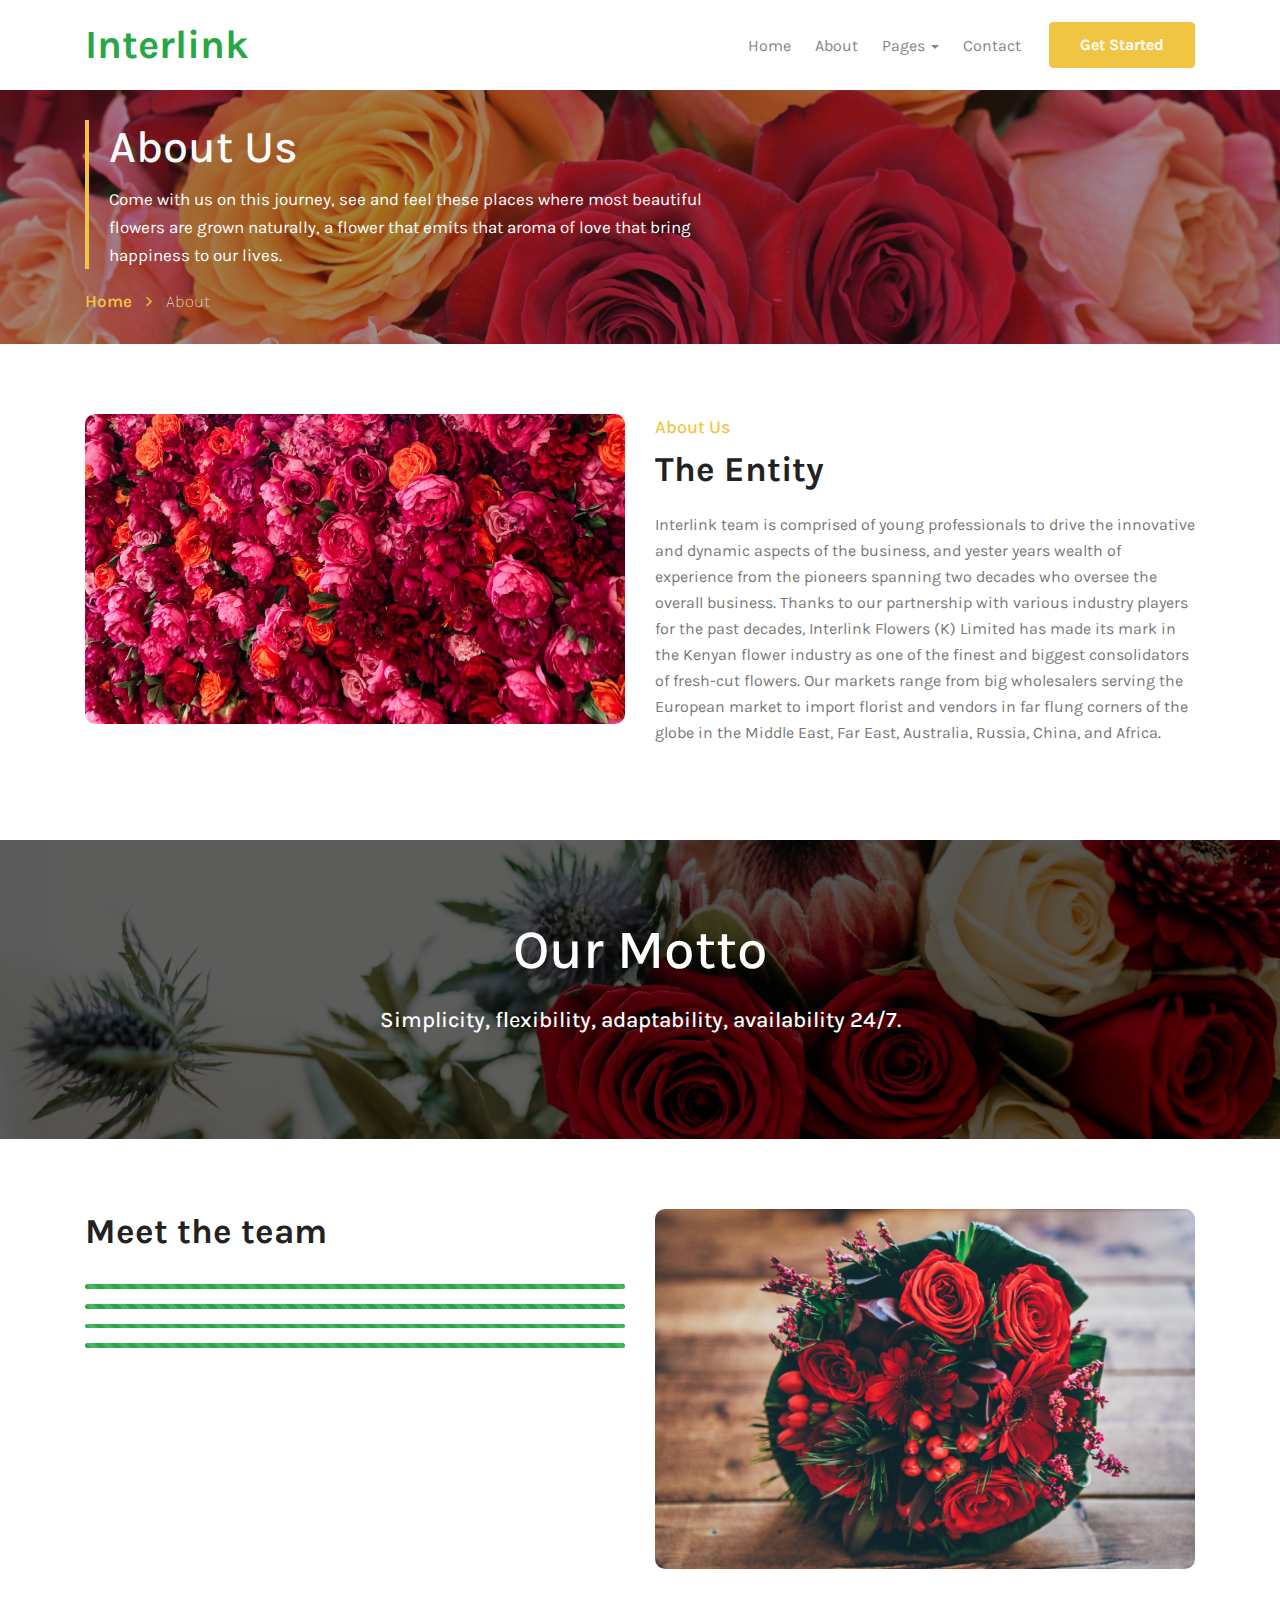
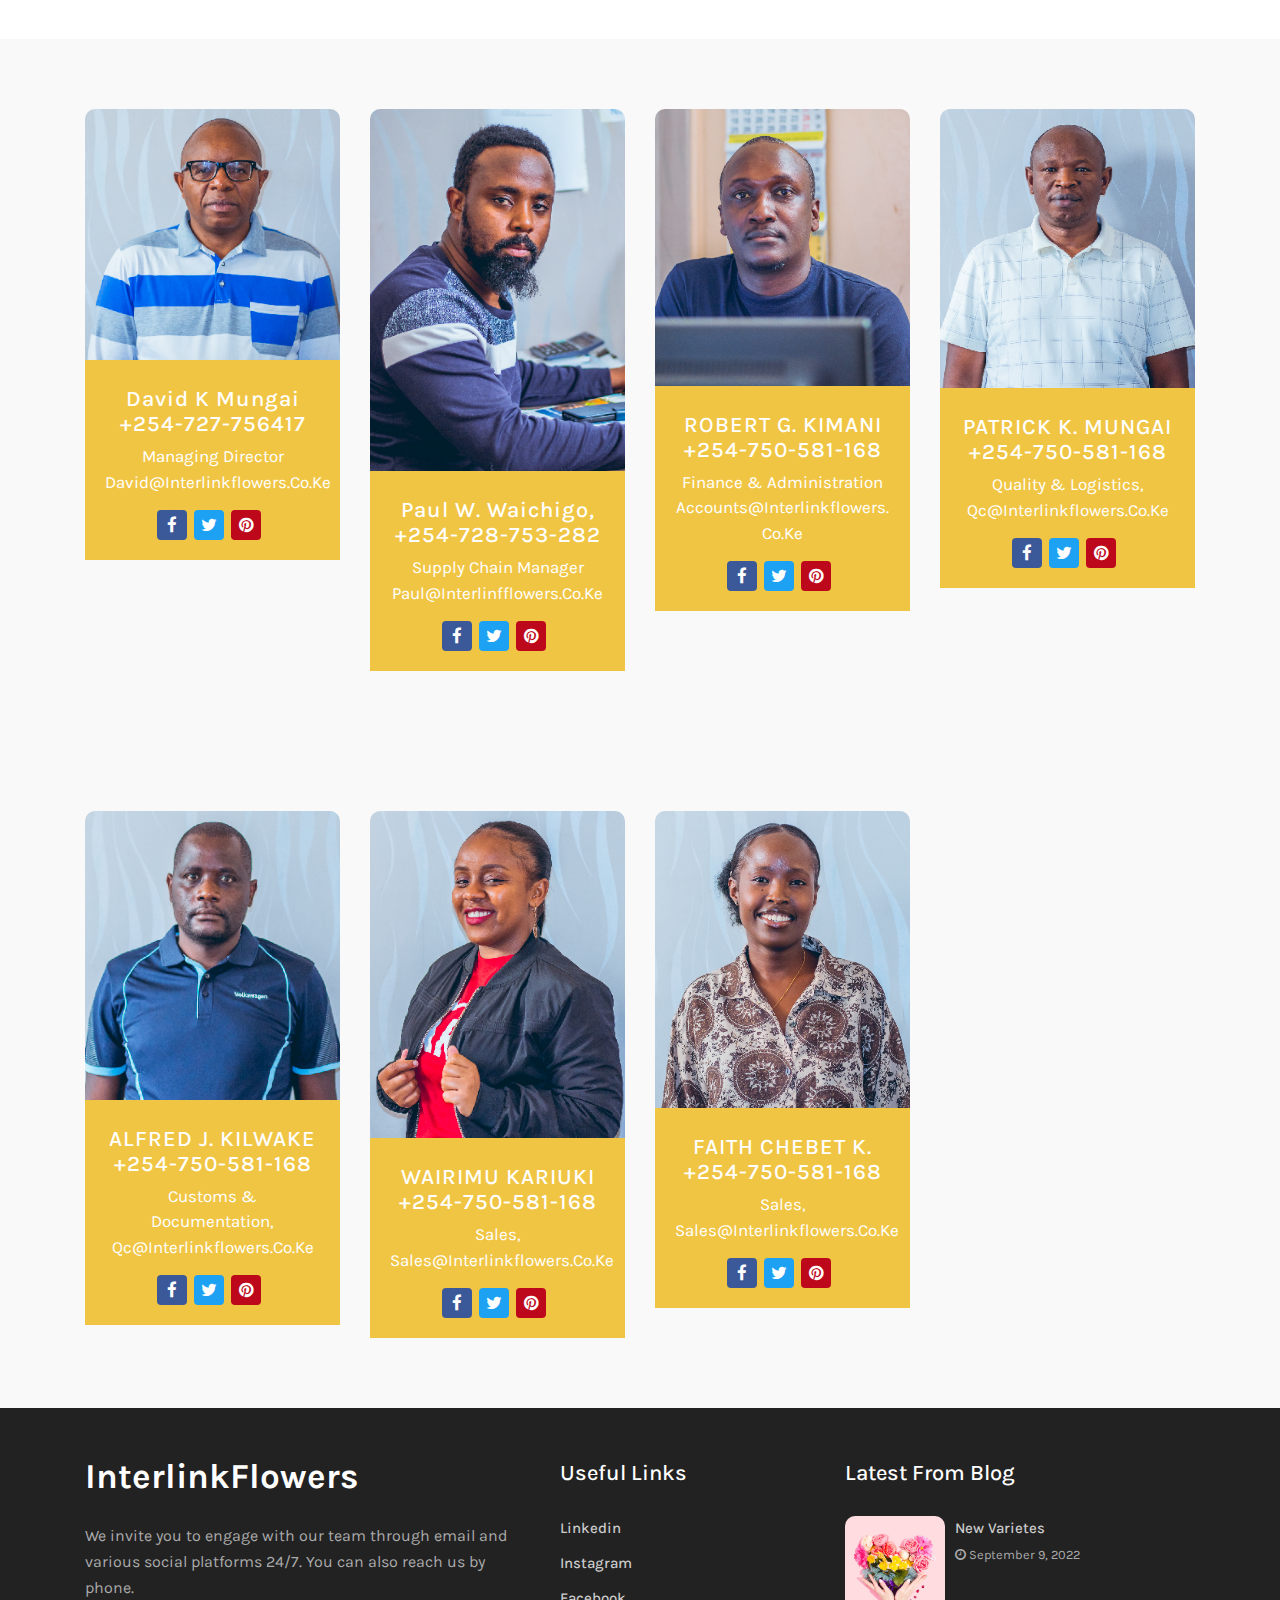
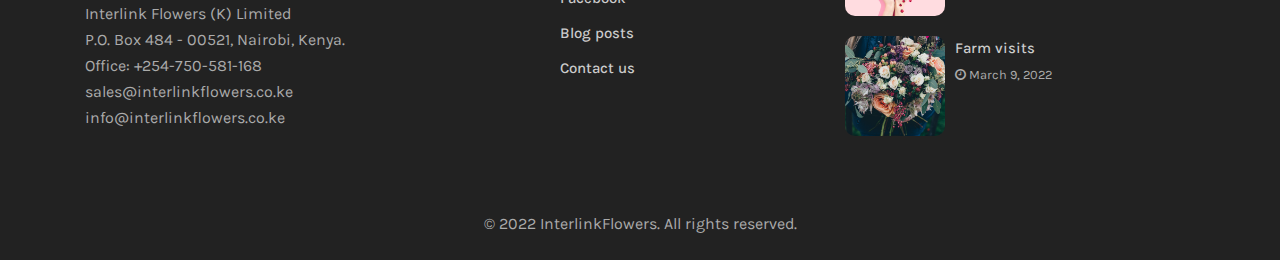
==== about.html @ 32116a85 "done" ====
<!doctype html>
<html lang="en">
 
<head>
    <!-- Required meta tags -->
    <meta charset="utf-8">
    <meta name="viewport" content="width=device-width, initial-scale=1, shrink-to-fit=no">

    <title>Interlinkflowers</title>
		<link rel="icon" href="assets/images/interlink logo.png" type="image/icon type">

    <!-- Template CSS -->
    <link rel="stylesheet" href="assets/css/style-liberty.css">
    <link href="https://fonts.googleapis.com/css?family=Karla:400,700&amp;display=swap" rel="stylesheet">
    <link href="https://fonts.googleapis.com/css?family=Karla&amp;display=swap" rel="stylesheet">
  </head>
  <body id="home">
<section class=" w3l-header-4 header-sticky">
    <header class="absolute-top">
        <div class="container">
        <nav class="navbar navbar-expand-lg navbar-light">
            <h1><a class="navbar-brand" href="index.html"> <span class="#" aria-hidden="true"></span>
         Interlink
            </a></h1>
            <button class="navbar-toggler bg-gradient collapsed" type="button" data-toggle="collapse"
                data-target="#navbarNav" aria-controls="navbarNav" aria-expanded="false"
                aria-label="Toggle navigation">
                <span class="fa icon-expand fa-bars"></span>
				<span class="fa icon-close fa-times"></span>
            </button>
      
            <div class="collapse navbar-collapse" id="navbarNav">
                <ul class="navbar-nav  ml-auto">
                    <li class="nav-item">
                        <a class="nav-link" href="index.html">Home <span class="sr-only">(current)</span></a>
                    </li>
                    <li class="nav-item">
                        <a class="nav-link" href="about.html">About</a>
                    </li> 
                    <li class="nav-item dropdown">
                        <a class="nav-link dropdown-toggle" href="#" id="navbarDropdown" role="button"
                            data-toggle="dropdown" aria-haspopup="true" aria-expanded="false">
                            pages
                        </a>
                        <div class="dropdown-menu" aria-labelledby="navbarDropdown">
                            <a class="nav-link" href="services.html">Catalogue</a>
                            <a class="nav-link " href="blog.html" class="drop-text">Blog</a>
                            <a class="nav-link " href="blog-single.html" class="drop-text">Blog Single</a>
                            
                        </div>
                    </li>
                    <li class="nav-item">
                        <a class="nav-link" href="contact.html">Contact</a>
                    </li>
                </ul>
                <a href="#" class="ml-lg-3 mt-lg-0 mt-3 book btn btn-style">Get started</a>
            </div>
        </div>

        </nav>
    </div>
      </header>
</section>

<script src="assets/js/jquery-3.3.1.min.js"></script> <!-- Common jquery plugin -->
<!--bootstrap working-->
<script src="assets/js/bootstrap.min.js"></script>
<!-- //bootstrap working-->
<!-- disable body scroll which navbar is in active -->
<script>
$(function () {
  $('.navbar-toggler').click(function () {
    $('body').toggleClass('noscroll');
  })
});
</script>
<!-- disable body scroll which navbar is in active -->
<!-- breadcrumbs -->
    <section class="w3l-inner-banner-main">
        <div class="about-inner about editContent">
            <div class="container">   
                <div class="main-titles-head ">
                <h3 class="header-name editContent">
					About Us
                </h3>
                <p class="tiltle-para editContent ">Come with us on this journey, see and feel these places where most beautiful flowers are grown
									naturally, a flower that emits that aroma of love that bring happiness to our lives.</p>
            </div>
            <div class="breadcrumbs-sub">
                <ul class="breadcrumbs-custom-path">
                    <li class="right-side propClone"><a href="index.html" class="editContent">Home <span class="fa fa-angle-right" aria-hidden="true"></span></a> <p></li>
                    <li class="active editContent">About</li>
                </ul>
            </div>
</div>

   </div>

        </div>
    </section>
<!-- breadcrumbs //-->
<section class="w3l-content-with-photo-4"  id="about">
    <div class="content-with-photo4-block editContent">
        <div class="container">
            <div class="cwp4-two row">
            <div class="cwp4-image col-xl-6">
                <img src="assets/images/b3.jpg" alt="product" class="img-responsive about-me">
            </div>
                <div class="cwp4-text col-xl-6 ">
                    <div class="posivtion-grid">
                        <h6 class="sub-title">About Us</h6>
                    <h3 class="editContent">The Entity</h3>
                    <p class="para editContent">Interlink team is comprised of young professionals to drive the innovative and dynamic aspects of
											the business, and yester years wealth of experience from the pioneers spanning two decades who
											oversee the overall business.
											Thanks to our partnership with various industry players for the past decades, Interlink Flowers (K)
											Limited has made its mark in the Kenyan flower industry as one of the finest and biggest
											consolidators of fresh-cut flowers. Our markets range from big wholesalers serving the European
											market to import florist and vendors in far flung corners of the globe in the Middle East, Far East,
											Australia, Russia, China, and Africa.
</p>
<a href="about.html" class="action-button btn mt-3"></a>
        </div>
        </div>
    </div>
</div>
</section>
<section class="w3l-about ">
      <div class="skills-bars editContent counter-width ">
            <div class="container">
              <div class="nature-bars">
              <h3>Our Motto</h3>
              <div class="link-list-menu">
                <p>Simplicity, flexibility, adaptability, availability 24/7. </p>
              </div>
              <a href="about.html" class="action-button btn mt-3"></a>
            </div>
            </div>
      </div>
</section>
<section class="w3l-recent-work">
	<div class="jst-two-col">
		<div class="container">
<div class="row">
	<!-- breadcrumbs -->

	<div class="my-bio col-xl-6">
		<h3>Meet the team</h3>
	<p class="para mb-3"></p>
		<div class="details-details">
			<div class="my-bar-grids">
				<h4><span>  </span></h4>

				<div class="progress">
					<div class="progress-bar progress-bar-striped bg-color" role="progressbar" style="width: 100% ;height:.3rem;" aria-valuenow="50" aria-valuemin="0" aria-valuemax="100" div="">
					</div>
				</div>
			</div>
			<div class="my-bar-grids">
				<h4><span>  </span></h4>

				<div class="progress">
					<div class="progress-bar progress-bar-striped bg-color" role="progressbar" style="width: 100% ;height:.3rem;" aria-valuenow="50" aria-valuemin="0" aria-valuemax="100" div="">
					</div>
				</div>
			</div>
			<div class="my-bar-grids">
				<h4><span>  </span></h4>

				<div class="progress">
					<div class="progress-bar progress-bar-striped bg-color" role="progressbar" style="width: 100% ;height:.3rem;" aria-valuenow="50" aria-valuemin="0" aria-valuemax="100" div="">
					</div>
				</div>
			</div>
			<div class="my-bar-grids">
				<h4><span>  </span></h4>

				<div class="progress">
					<div class="progress-bar progress-bar-striped bg-color" role="progressbar" style="width: 100% ;height:.3rem;" aria-valuenow="50" aria-valuemin="0" aria-valuemax="100" div="">
					</div>
				</div>
			</div>
		</div>
</div>
<div class="col-xl-6 ">
	<img src="assets/images/1.jpg" alt="product" class="img-responsive about-me">
</div>
</div>
		</div>
	</div>
</section>
<section class="w3l-team-main-6" id="team">
	<!-- /team-grids -->
	<div class="team-content-page editContent text-center">
		<div class="container">
			<div class="row">
				<div class="col-lg-3 col-md-6 col-sm-6 team-team">
					<div class="our-team">
					  <a href="#page">
					  <img src="assets/images/davud.png" alt="product" class="img-responsive ">
					  <div class="team-content">
						<h3 class="name"><a href="#page">  David K Mungai +254-727-756417</a></h3>
						<span class="post"><a href="#page">Managing Director david@interlinkflowers.co.ke</a</span>
					  </a>
					  <div class="social-teams">
						<a href="#" class="facebook"><span class="fa fa-facebook"></span></a>
						<a href="#" class="twitter"><span class="fa fa-twitter"></span></a>
						<a href="#" class="pinterest"><span class="fa fa-pinterest"></span></a>
					</div>
					  </div>
					</div>
				  </div>
				<div class="col-lg-3 col-md-6 col-sm-6 team-team">
				  <div class="our-team">
					<a href="#page">
					<img src="assets/images/Paul.png" alt="product" class="img-responsive ">
					<div class="team-content">
					  <h3 class="name"><a href="#page">Paul W. Waichigo, +254-728-753-282 </a></h3>
					  <span class="post"><a href="#page"> Supply Chain Manager paul@interlinfflowers.co.ke
							</a</span>
					</a>
					<div class="social-teams">
						<a href="#" class="facebook"><span class="fa fa-facebook"></span></a>
						<a href="#" class="twitter"><span class="fa fa-twitter"></span></a>
						<a href="#" class="pinterest"><span class="fa fa-pinterest"></span></a>
					</div>
					</div>
					</div>
				  </div>
				<div class="col-lg-3 col-md-6 col-sm-6 team-team">
					<div class="our-team">
					  <a href="#page">
					  <img src="assets/images/robert.png" alt="product" class="img-responsive ">
					  <div class="team-content">
						<h3 class="name"><a href="#page">
							ROBERT G. KIMANI  +254-750-581-168</a></h3>
						<span class="post"><a href="#page">
							Finance & Administration
							 accounts@interlinkflowers.
							<br> co.ke  
							

						<br>	
							</a</span>
					  </a>
					  <div class="social-teams">
						<a href="#" class="facebook"><span class="fa fa-facebook"></span></a>
						<a href="#" class="twitter"><span class="fa fa-twitter"></span></a>
						<a href="#" class="pinterest"><span class="fa fa-pinterest"></span></a>
					</div>
					  </div>
					</div>
				  </div>
				  <div class="col-lg-3 col-md-6 col-sm-6 team-team">
					<div class="our-team">
					  <a href="#page">
					  <img src="assets/images/patrick.png" alt="product" class="img-responsive ">
					  <div class="team-content">
						<h3 class="name"><a href="#page">PATRICK K. MUNGAI
							+254-750-581-168</a></h3>
						<span class="post"><a href="#page">Quality & Logistics, qc@interlinkflowers.co.ke</a</span>
					  </a>
					  <div class="social-teams">
						<a href="#" class="facebook"><span class="fa fa-facebook"></span></a>
						<a href="#" class="twitter"><span class="fa fa-twitter"></span></a>
						<a href="#" class="pinterest"><span class="fa fa-pinterest"></span></a>
					</div>
					  </div>
					</div>
					
				
				  </div>
				</div>
			  </div>
		</div>
	</div>

	<div class="team-content-page editContent text-center">
		<div class="container">
			<div class="row">
				<div class="col-lg-3 col-md-6 col-sm-6 team-team">
					<div class="our-team">
					  <a href="#page">
					  <img src="assets/images/Alfred.png" alt="product" class="img-responsive ">
					  <div class="team-content">
						<h3 class="name"><a href="#page">  ALFRED J. KILWAKE +254-750-581-168</a></h3>
						<span class="post"><a href="#page"> Customs & Documentation, qc@interlinkflowers.co.ke</a</span>
					  </a>
					  <div class="social-teams">
						<a href="#" class="facebook"><span class="fa fa-facebook"></span></a>
						<a href="#" class="twitter"><span class="fa fa-twitter"></span></a>
						<a href="#" class="pinterest"><span class="fa fa-pinterest"></span></a>
					</div>
					  </div>
					</div>
				  </div>
				<div class="col-lg-3 col-md-6 col-sm-6 team-team">
				  <div class="our-team">
					<a href="#page">
					<img src="assets/images/wairimu.png" alt="product" class="img-responsive ">
					<div class="team-content">
					  <h3 class="name"><a href="#page">WAIRIMU KARIUKI +254-750-581-168</a></h3>
					  <span class="post"><a href="#page">  Sales, sales@interlinkflowers.co.ke
							</a</span>
					</a>
					<div class="social-teams">
						<a href="#" class="facebook"><span class="fa fa-facebook"></span></a>
						<a href="#" class="twitter"><span class="fa fa-twitter"></span></a>
						<a href="#" class="pinterest"><span class="fa fa-pinterest"></span></a>
					</div>
					</div>
					</div>
				  </div>
				<div class="col-lg-3 col-md-6 col-sm-6 team-team">
					<div class="our-team">
					  <a href="#page">
					  <img src="assets/images/faith.png" alt="product" class="img-responsive ">
					  <div class="team-content">
						<h3 class="name"><a href="#page">
							FAITH CHEBET K. +254-750-581-168</a></h3>
						<span class="post"><a href="#page">Sales, sales@interlinkflowers.co.ke
							
							<br></a</span>
					  </a>
					  <div class="social-teams">
						<a href="#" class="facebook"><span class="fa fa-facebook"></span></a>
						<a href="#" class="twitter"><span class="fa fa-twitter"></span></a>
						<a href="#" class="pinterest"><span class="fa fa-pinterest"></span></a>
					</div>
					  </div>
					</div>
				  </div>
				  
					
				
				  </div>
				</div>
			  </div>
		</div>
	</div>
	<!-- /team-grids -->
</section>
<section class="w3l-footer-29-main">
	<div class="footer-29 py-5">
	  <div class="container">
		<div class="row footer-top-29">
		  <div class="col-lg-5 col-md-5 col-sm-6 footer-list-29 footer-1">
			<div class="left-side">
				<h2><a href="index.html" class="footer-logo">InterlinkFlowers</a></h2>
				<p class="para">We invite you to engage with our team through email and various social platforms 24/7. You can
          also reach us by phone. <br>
          Interlink Flowers (K) Limited <br>
          P.O. Box 484 - 00521, Nairobi, Kenya. <br>
          Office: +254-750-581-168 <br>
          sales@interlinkflowers.co.ke <br>
          info@interlinkflowers.co.ke
        </p>
			</div>
		  </div>
		  <div class="col-lg-3 col-md-3 col-sm-6 footer-list-29 footer-2 ">
  
			<ul>
				<h6 class="footer-title-29">Useful Links</h6>
			  <li><a href="https://www.linkedin.com/in/interlink-flowers-03a76b1b9/">Linkedin</a></li>
			  <li><a href="https://www.instagram.com/interlink_flowers/">Instagram</a></li>
			  <li><a href="https://www.facebook.com/profile.php?id=100077412430366">Facebook</a></li>
			  <li><a href="blog.html"> Blog posts</a></li>
			  <li><a href="contact.html">Contact us</a></li>
			</ul>
		  </div>
		  <div class="col-lg-4 col-md-4 col-sm-6 footer-list-29 footer-3">
			  <h6 class="footer-title-29">Latest from blog</h6>
			  <div class="footer-post mb-3">
				<a href="blog-single.html"> 
					<img src="assets/images/f1.jpg" class="img-responsive" alt=""></a>
					<div>
				<a href="blog-single.html">New Varietes</a>
				<p class="small"><span class="fa fa-clock-o"></span> September 9, 2022</p>
			</div>
			  </div>
			  <div class="footer-post">
				<a href="blog-single.html"> 
					<img src="assets/images/f2.jpg" class="img-responsive" alt="">
				</a>
					<div>
				<a href="blog-single.html">Farm visits</a>
				<p class="small"><span class="fa fa-clock-o"></span> March 9, 2022</p>
			  </div>
			</div>
		  </div>
		</div>
	</div>
  </section>
  <section class="w3l-footer-29-main w3l-copyright">
	<div class="container">
	  <div class=" bottom-copies text-center">
		<p class="copy-footer-29">© 2022 InterlinkFlowers. All rights reserved.</p>
	  </div>
	</div>
  </section>
<!-- move top -->
<button onclick="topFunction()" id="movetop" title="Go to top">
	<span class="fa fa-long-arrow-up"></span>
</button>
<script>
	// When the user scrolls down 20px from the top of the document, show the button
	window.onscroll = function () {
		scrollFunction()
	};

	function scrollFunction() {
		if (document.body.scrollTop > 20 || document.documentElement.scrollTop > 20) {
			document.getElementById("movetop").style.display = "block";
		} else {
			document.getElementById("movetop").style.display = "none";
		}
	}

	// When the user clicks on the button, scroll to the top of the document
	function topFunction() {
		document.body.scrollTop = 0;
		document.documentElement.scrollTop = 0;
	}
</script>
<!-- /move top -->
</body>



</html>
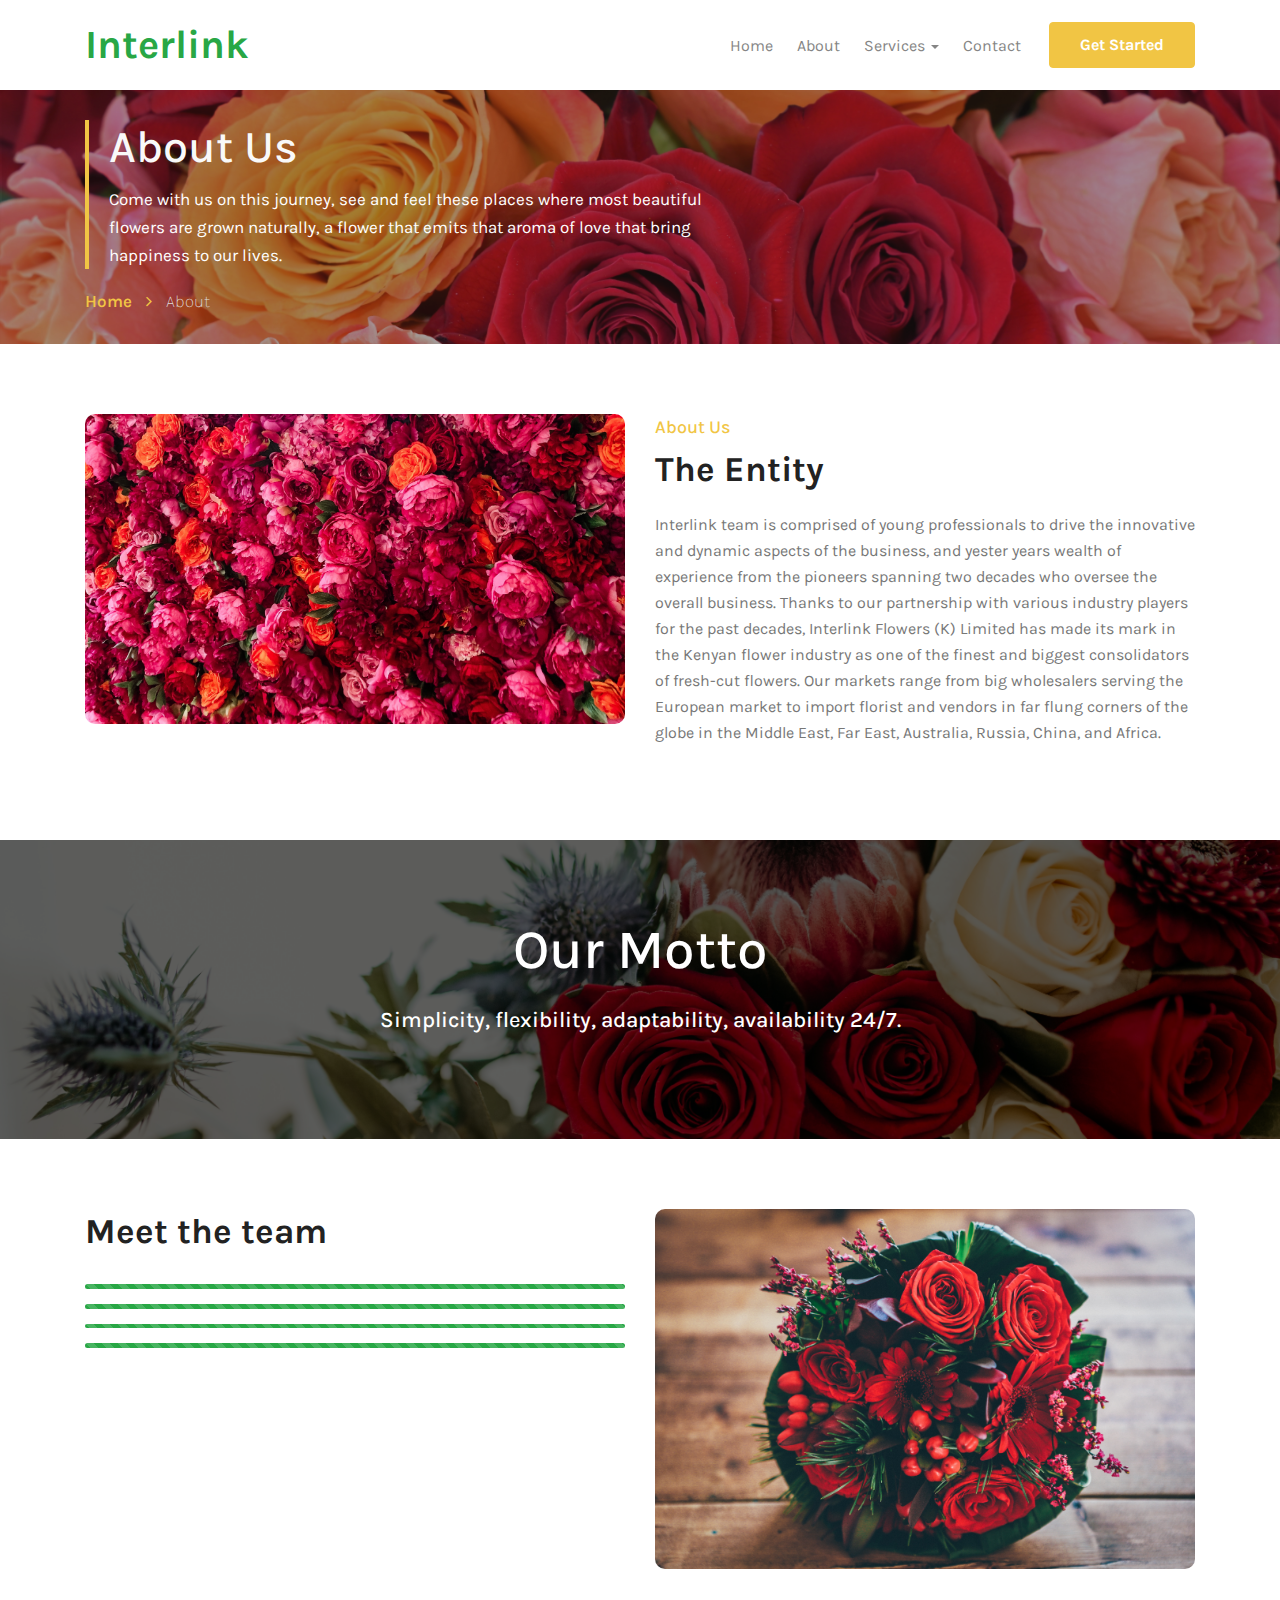
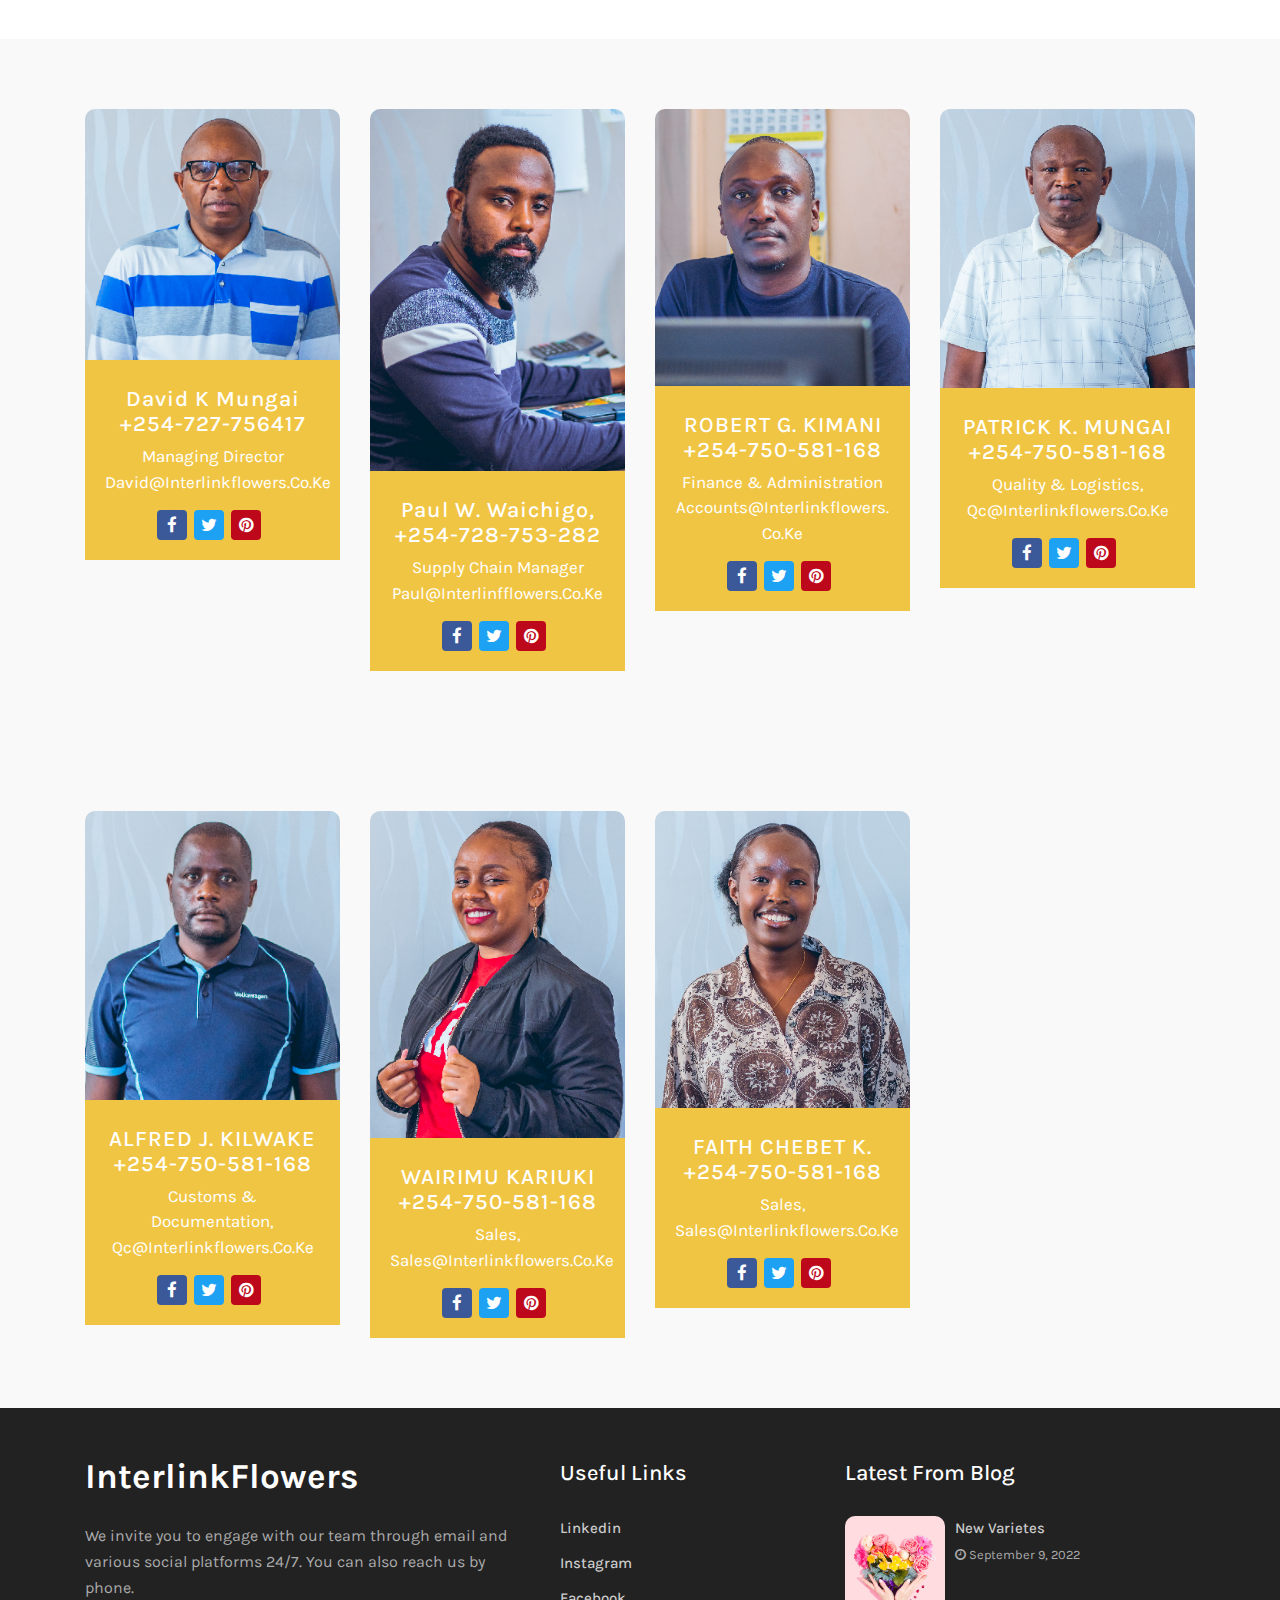
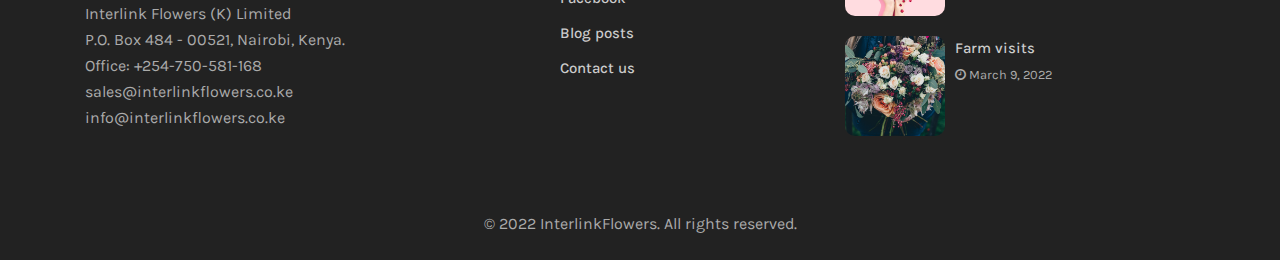
==== commit 0a89fb4a: "deleted products page ,created one gallery" ====
--- a/about.html
+++ b/about.html
@@ -41,12 +41,14 @@
                     <li class="nav-item dropdown">
                         <a class="nav-link dropdown-toggle" href="#" id="navbarDropdown" role="button"
                             data-toggle="dropdown" aria-haspopup="true" aria-expanded="false">
-                            pages
+                            Services
                         </a>
                         <div class="dropdown-menu" aria-labelledby="navbarDropdown">
-                            <a class="nav-link" href="services.html">Catalogue</a>
-                            <a class="nav-link " href="blog.html" class="drop-text">Blog</a>
-                            <a class="nav-link " href="blog-single.html" class="drop-text">Blog Single</a>
+													<a class="nav-link" href="services.html">Gallery </a>
+													
+													<a class="nav-link " href="growers.html" class="drop-text">Growers</a>
+													<a class="nav-link " href="blog.html" class="drop-text">Blog</a>
+													<a class="nav-link " href="blog-single.html" class="drop-text">Blog Single</a>
                             
                         </div>
                     </li>
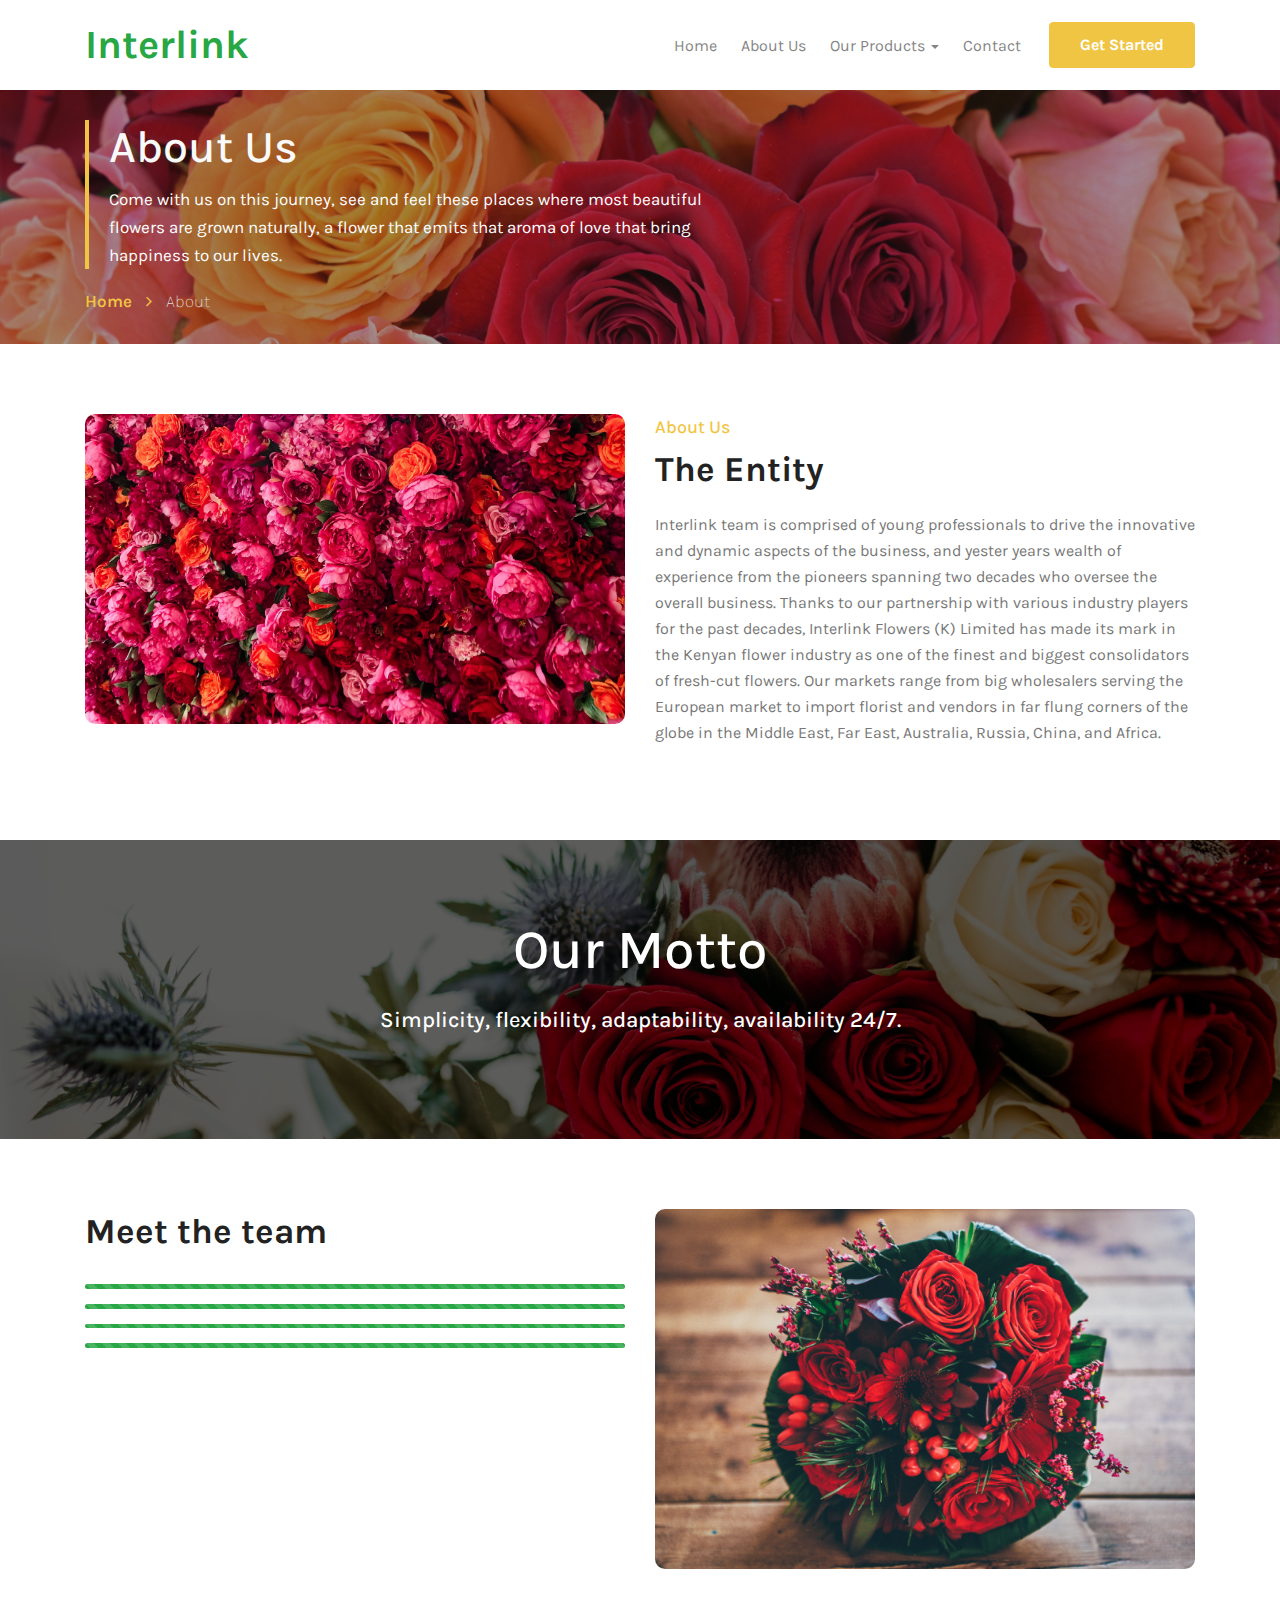
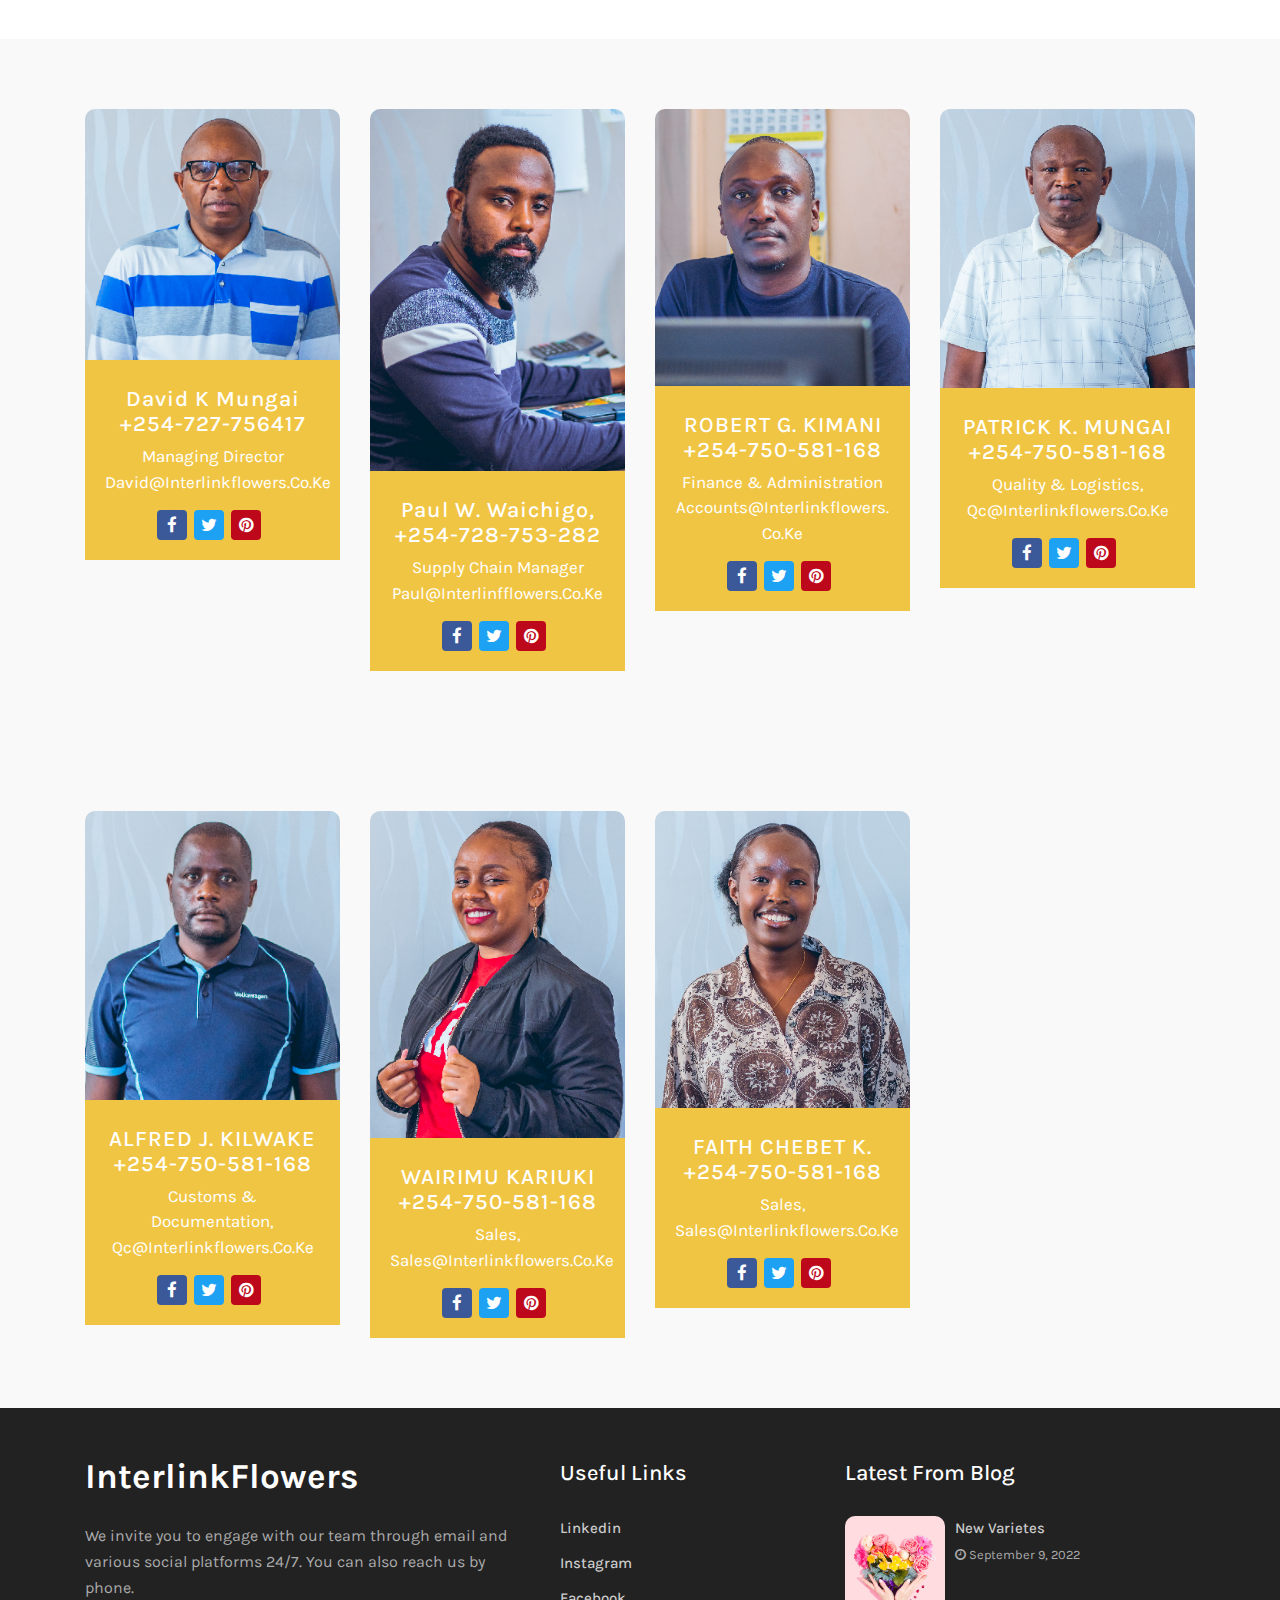
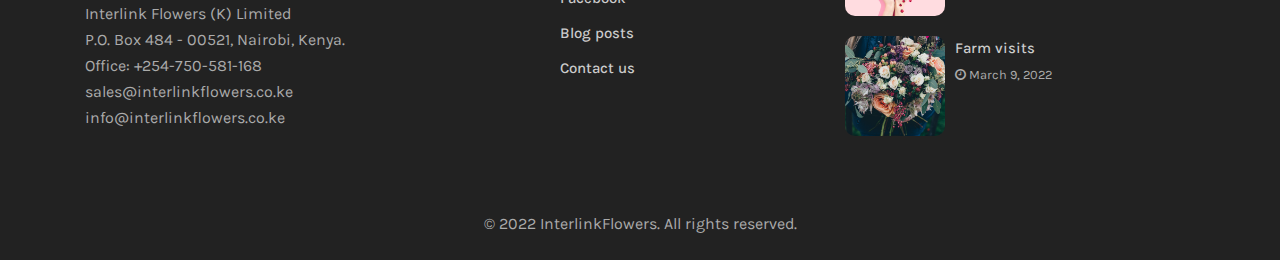
==== commit db4abdcf: "changed location on contact page" ====
--- a/about.html
+++ b/about.html
@@ -36,12 +36,12 @@
                         <a class="nav-link" href="index.html">Home <span class="sr-only">(current)</span></a>
                     </li>
                     <li class="nav-item">
-                        <a class="nav-link" href="about.html">About</a>
+                        <a class="nav-link" href="about.html">About Us</a>
                     </li> 
                     <li class="nav-item dropdown">
                         <a class="nav-link dropdown-toggle" href="#" id="navbarDropdown" role="button"
                             data-toggle="dropdown" aria-haspopup="true" aria-expanded="false">
-                            Services
+                            Our Products
                         </a>
                         <div class="dropdown-menu" aria-labelledby="navbarDropdown">
 													<a class="nav-link" href="services.html">Gallery </a>
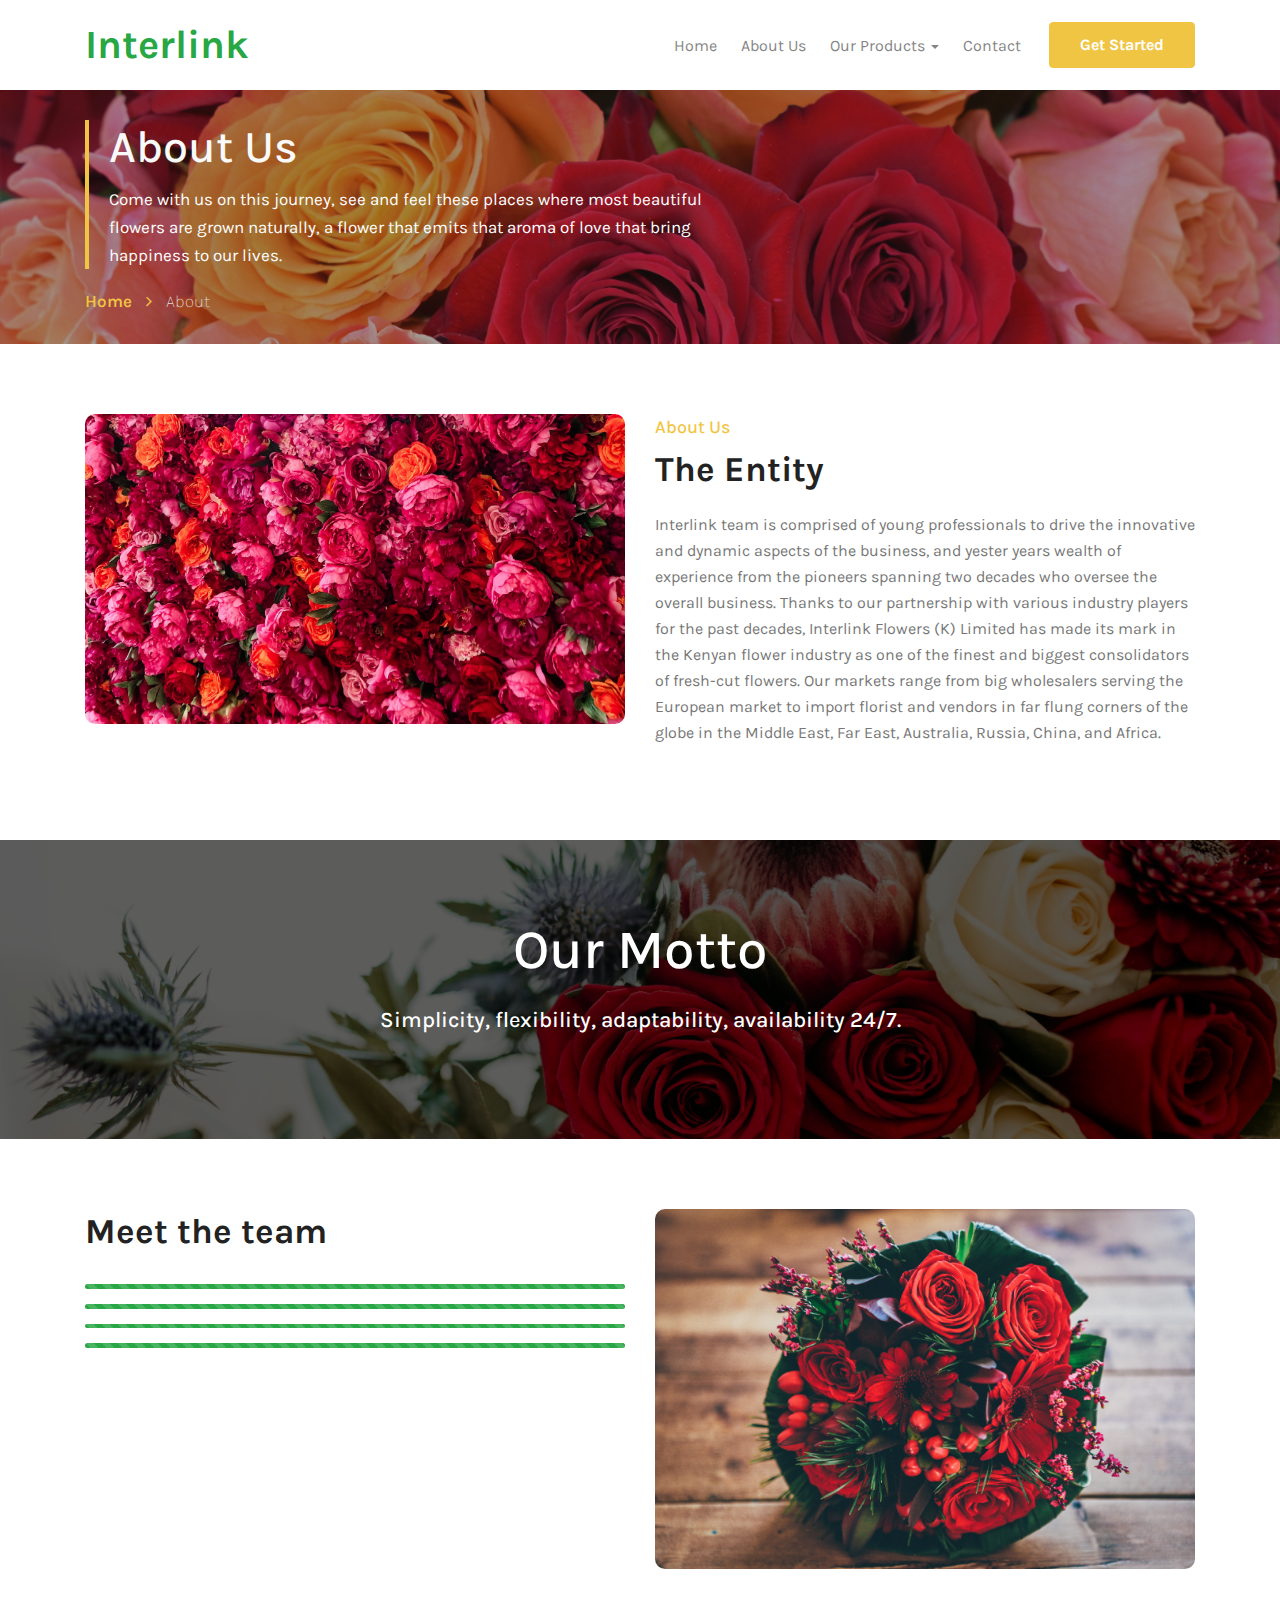
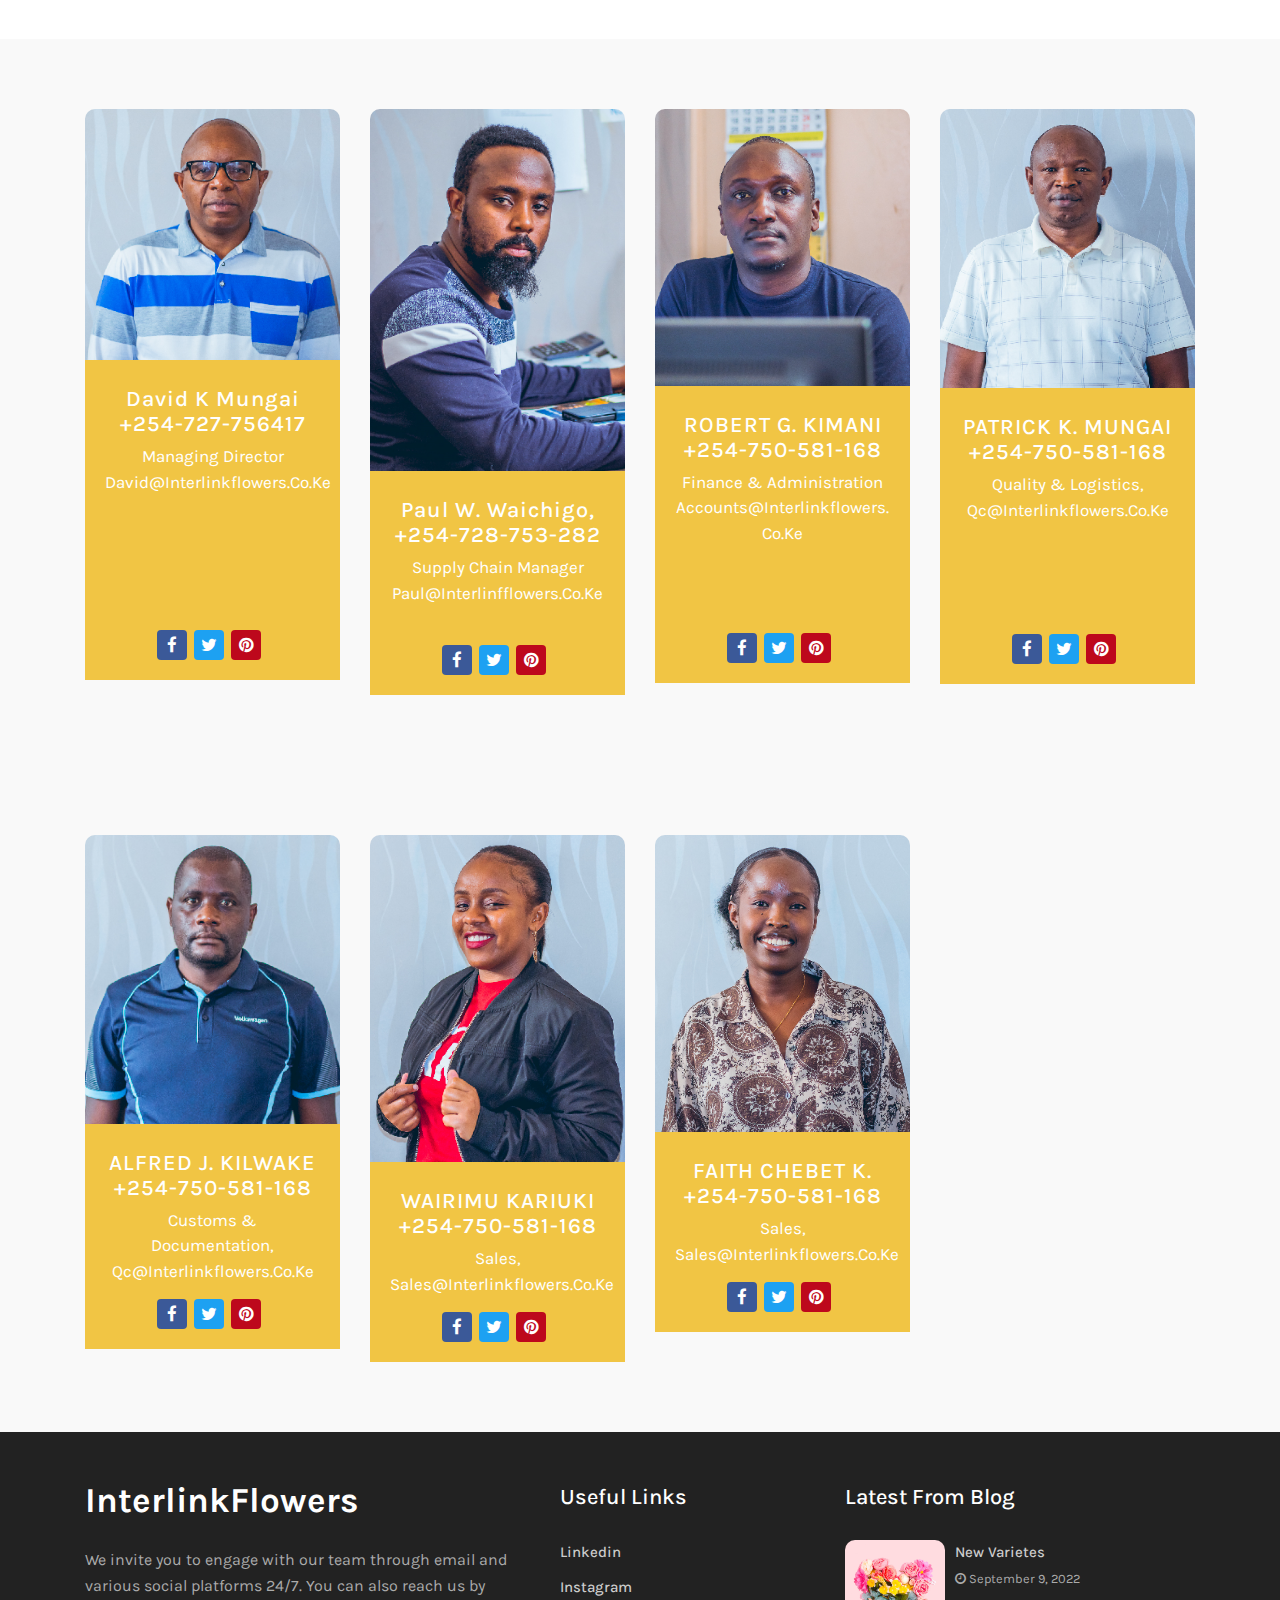
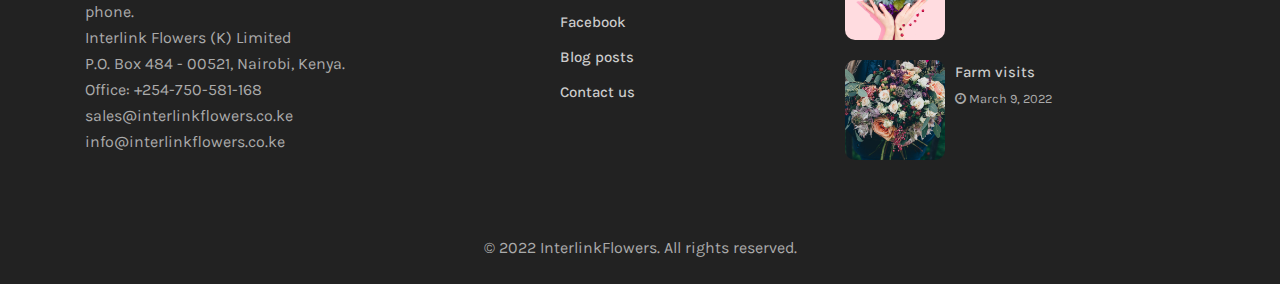
==== commit 20daec51: "sized all employee photos" ====
--- a/about.html
+++ b/about.html
@@ -203,8 +203,14 @@
 					  <img src="assets/images/davud.png" alt="product" class="img-responsive ">
 					  <div class="team-content">
 						<h3 class="name"><a href="#page">  David K Mungai +254-727-756417</a></h3>
+						
 						<span class="post"><a href="#page">Managing Director david@interlinkflowers.co.ke</a</span>
 					  </a>
+						<br>
+						<br>
+						<br>
+						<br>
+						<br>
 					  <div class="social-teams">
 						<a href="#" class="facebook"><span class="fa fa-facebook"></span></a>
 						<a href="#" class="twitter"><span class="fa fa-twitter"></span></a>
@@ -222,6 +228,7 @@
 					  <span class="post"><a href="#page"> Supply Chain Manager paul@interlinfflowers.co.ke
 							</a</span>
 					</a>
+					<br>
 					<div class="social-teams">
 						<a href="#" class="facebook"><span class="fa fa-facebook"></span></a>
 						<a href="#" class="twitter"><span class="fa fa-twitter"></span></a>
@@ -246,6 +253,10 @@
 						<br>	
 							</a</span>
 					  </a>
+						<br>
+						<br>
+						<br>
+						
 					  <div class="social-teams">
 						<a href="#" class="facebook"><span class="fa fa-facebook"></span></a>
 						<a href="#" class="twitter"><span class="fa fa-twitter"></span></a>
@@ -263,6 +274,10 @@
 							+254-750-581-168</a></h3>
 						<span class="post"><a href="#page">Quality & Logistics, qc@interlinkflowers.co.ke</a</span>
 					  </a>
+						<br>
+						<br>
+						<br>
+						<br>
 					  <div class="social-teams">
 						<a href="#" class="facebook"><span class="fa fa-facebook"></span></a>
 						<a href="#" class="twitter"><span class="fa fa-twitter"></span></a>
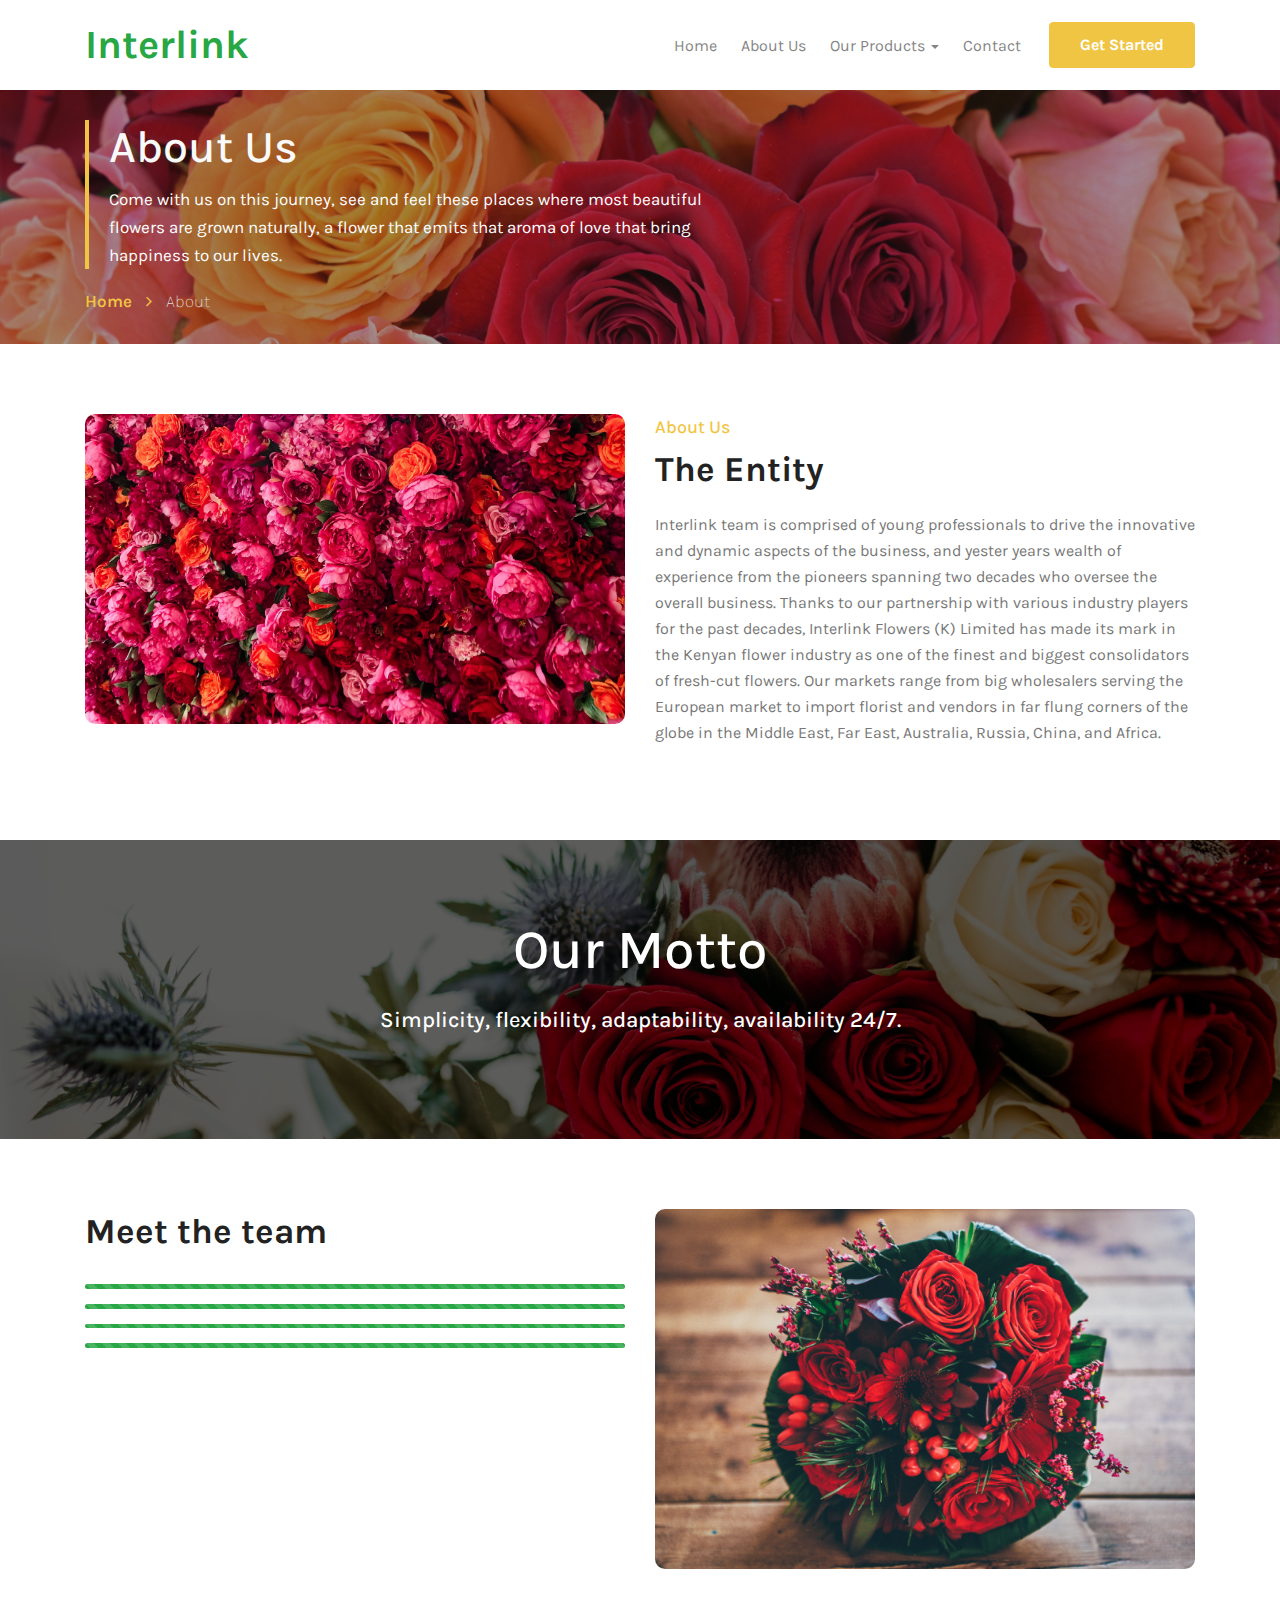
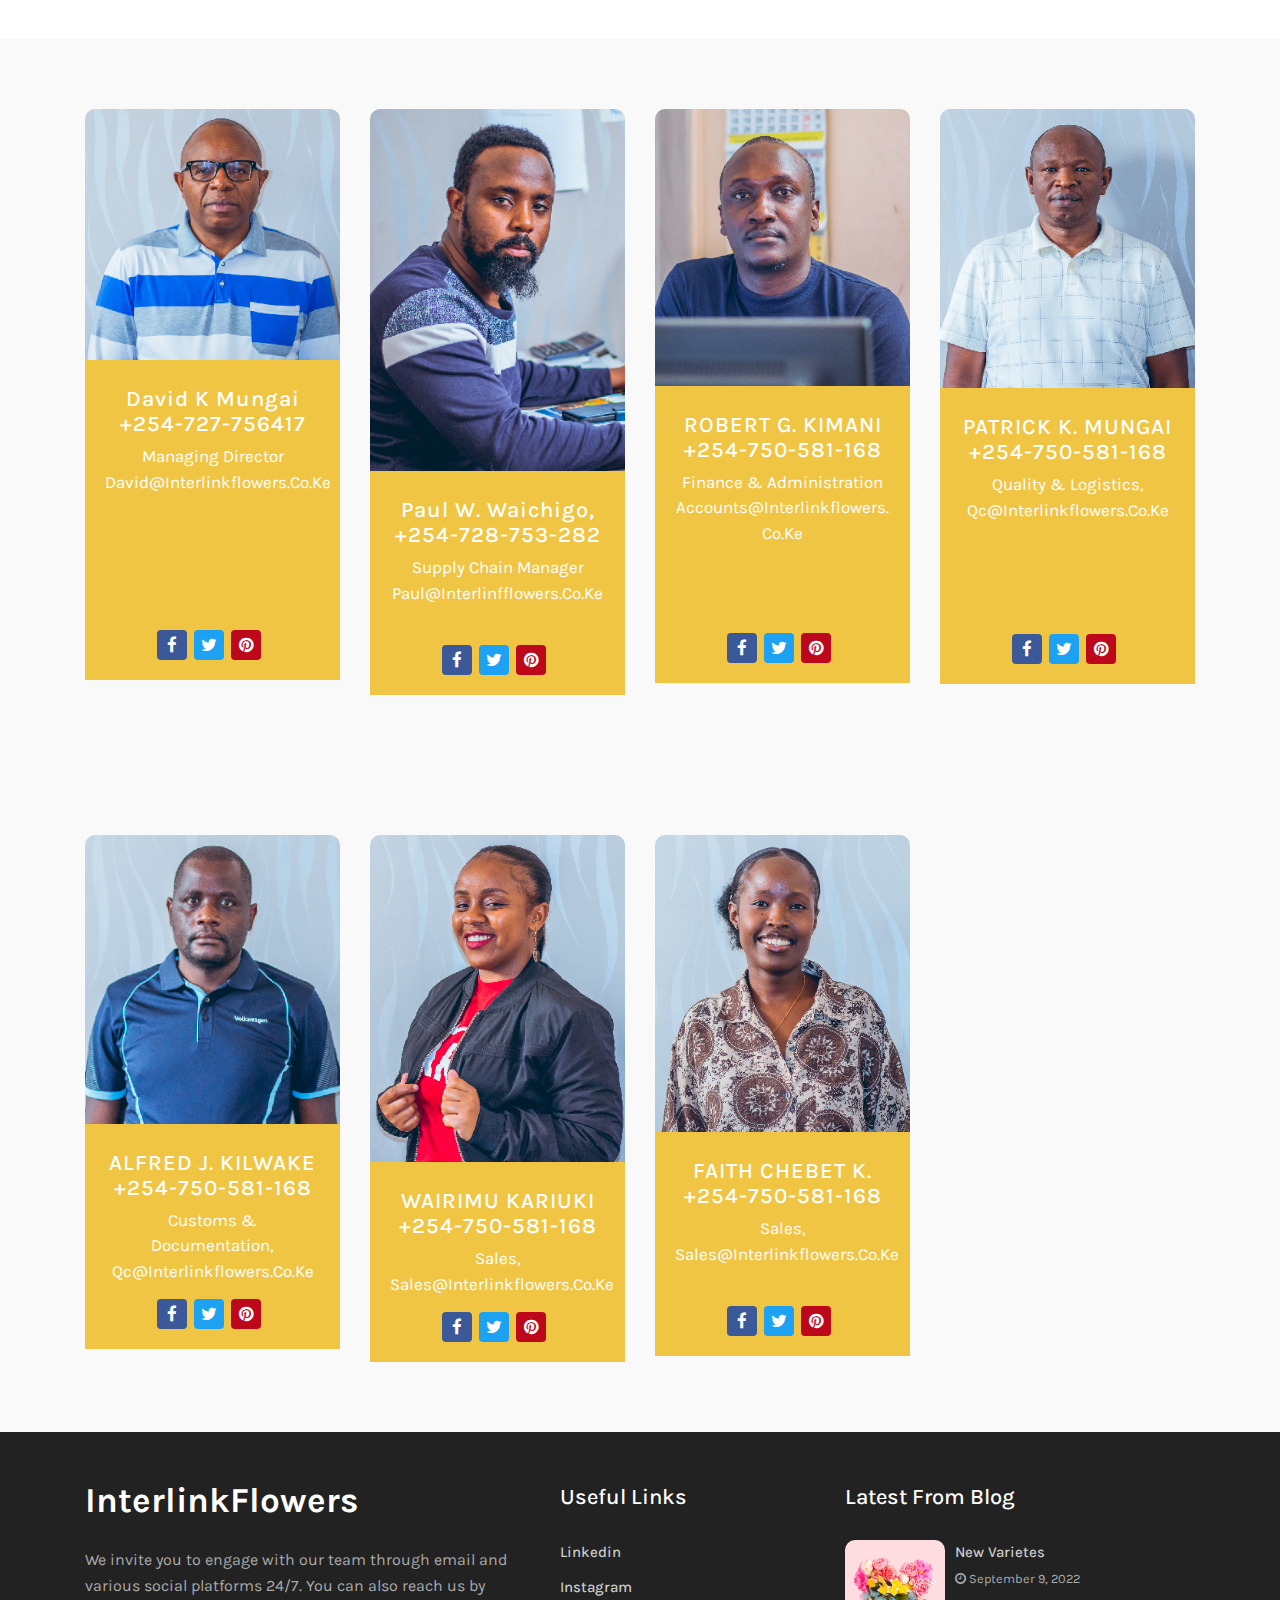
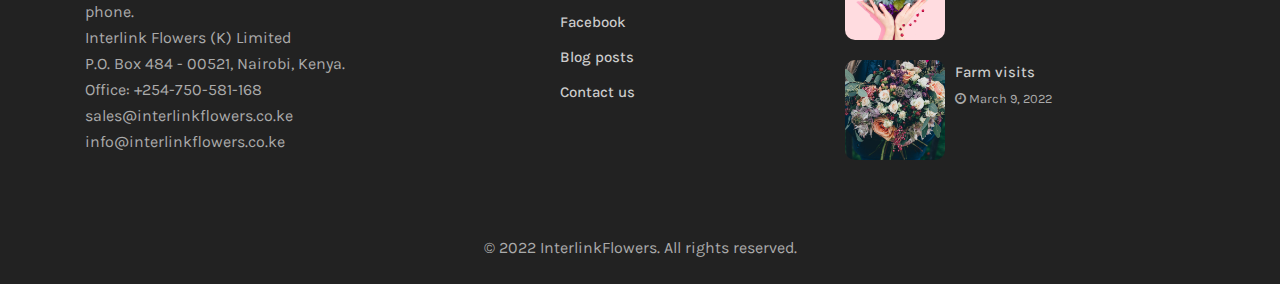
==== commit 23a5b38c: "done" ====
--- a/about.html
+++ b/about.html
@@ -304,6 +304,8 @@
 						<h3 class="name"><a href="#page">  ALFRED J. KILWAKE +254-750-581-168</a></h3>
 						<span class="post"><a href="#page"> Customs & Documentation, qc@interlinkflowers.co.ke</a</span>
 					  </a>
+						
+						
 					  <div class="social-teams">
 						<a href="#" class="facebook"><span class="fa fa-facebook"></span></a>
 						<a href="#" class="twitter"><span class="fa fa-twitter"></span></a>
@@ -321,6 +323,7 @@
 					  <span class="post"><a href="#page">  Sales, sales@interlinkflowers.co.ke
 							</a</span>
 					</a>
+					
 					<div class="social-teams">
 						<a href="#" class="facebook"><span class="fa fa-facebook"></span></a>
 						<a href="#" class="twitter"><span class="fa fa-twitter"></span></a>
@@ -340,6 +343,7 @@
 							
 							<br></a</span>
 					  </a>
+						<br>
 					  <div class="social-teams">
 						<a href="#" class="facebook"><span class="fa fa-facebook"></span></a>
 						<a href="#" class="twitter"><span class="fa fa-twitter"></span></a>
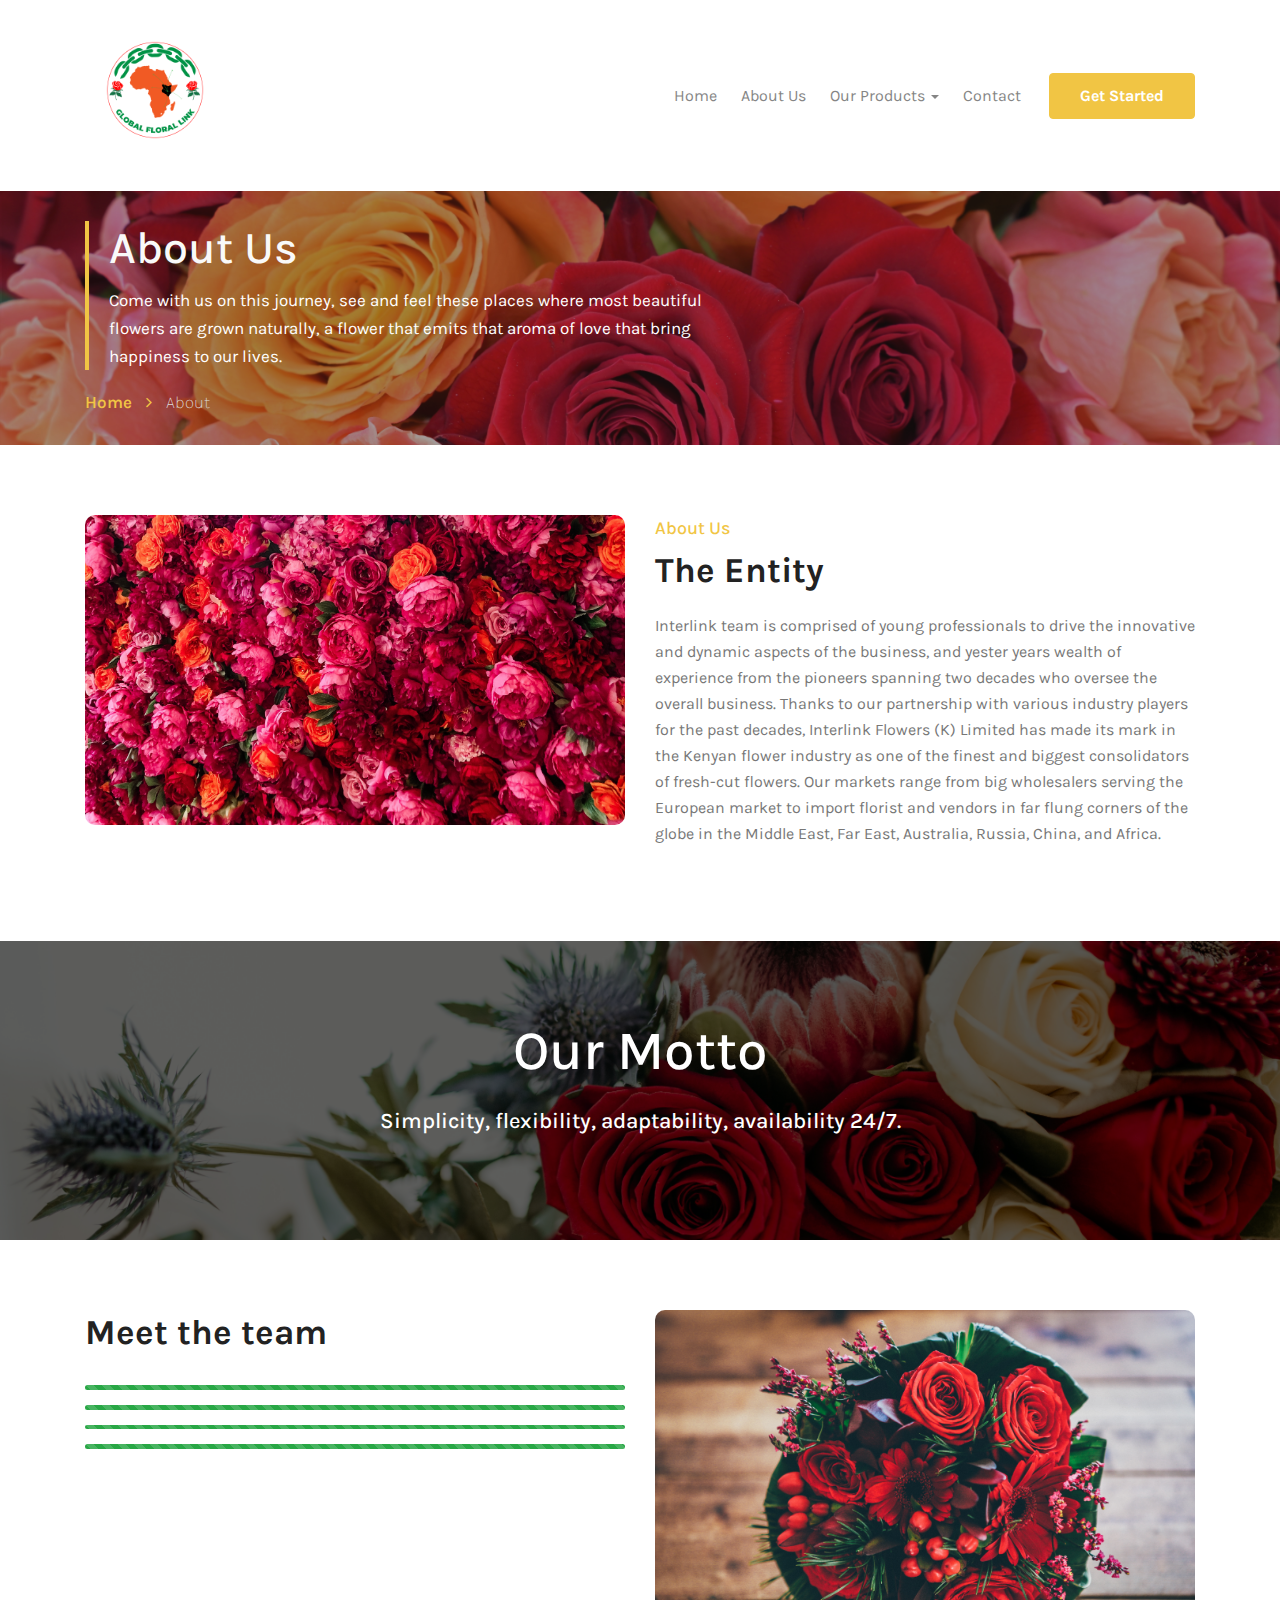
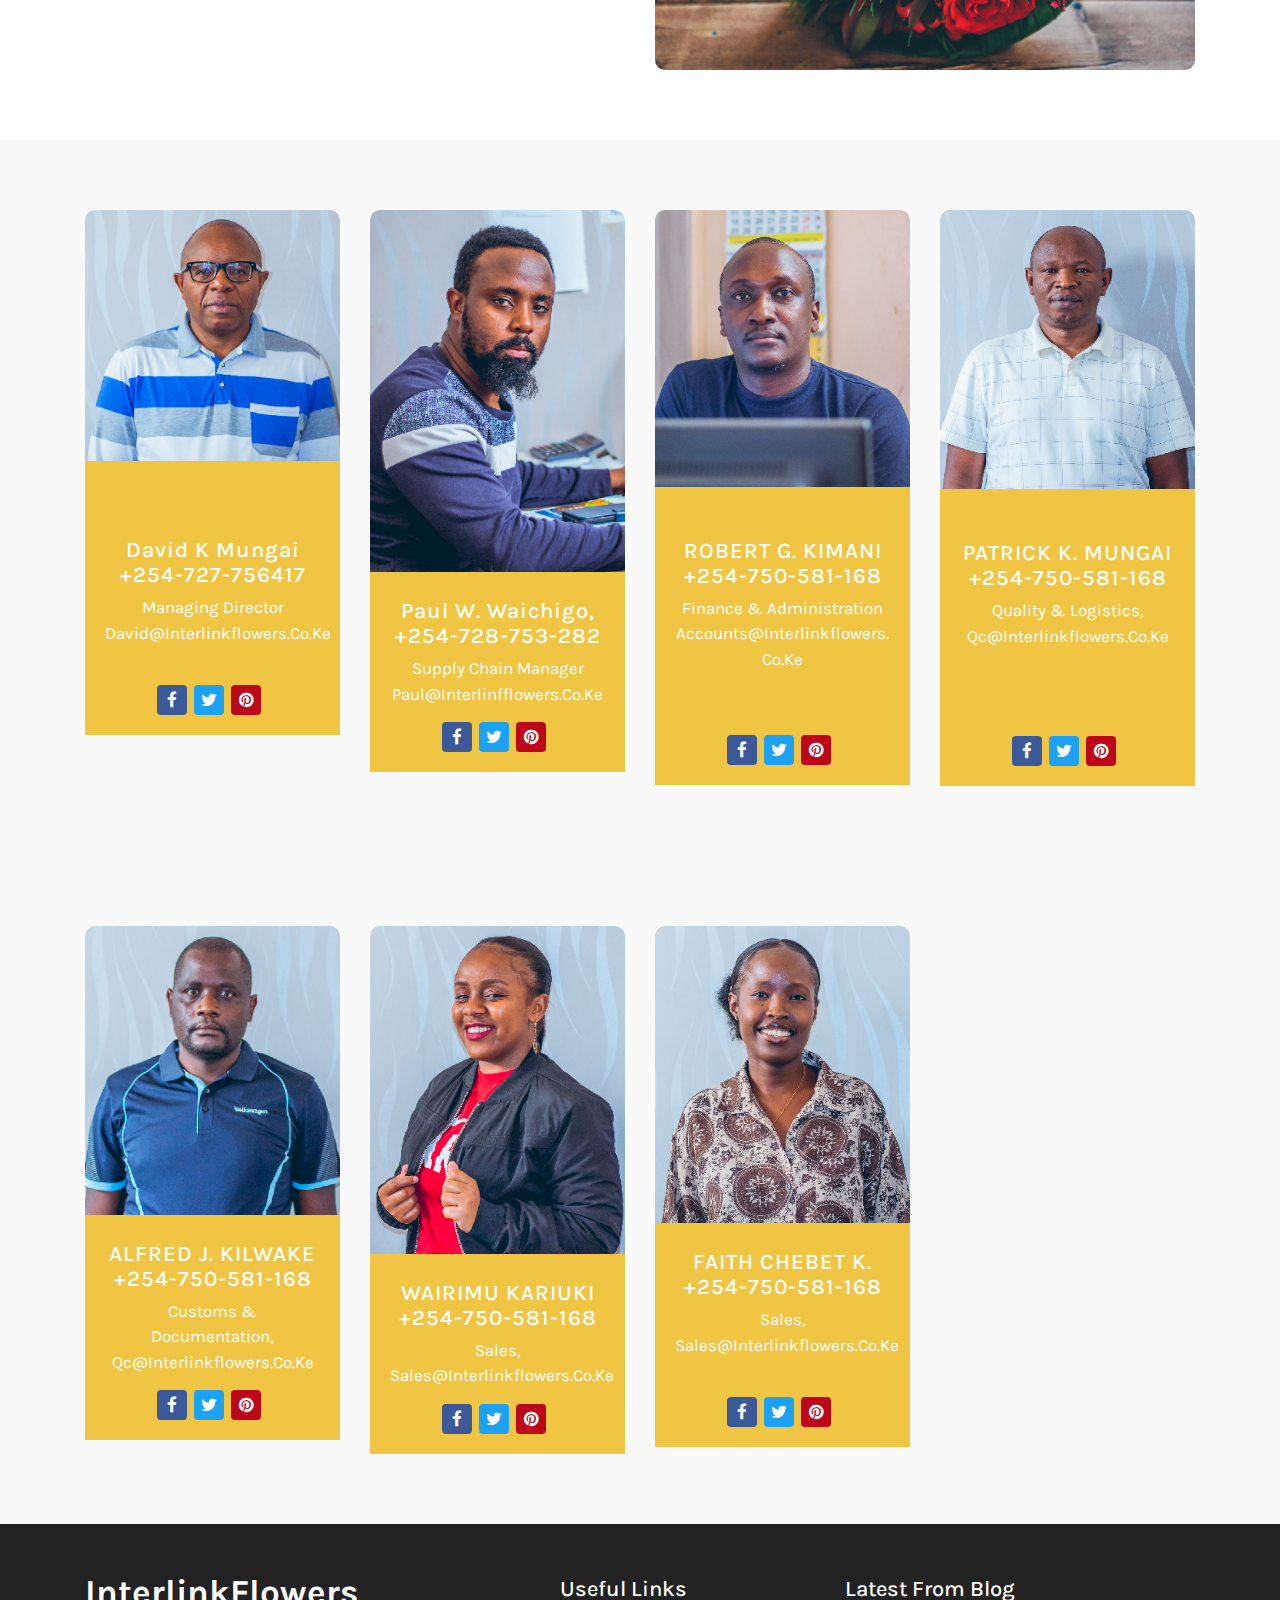
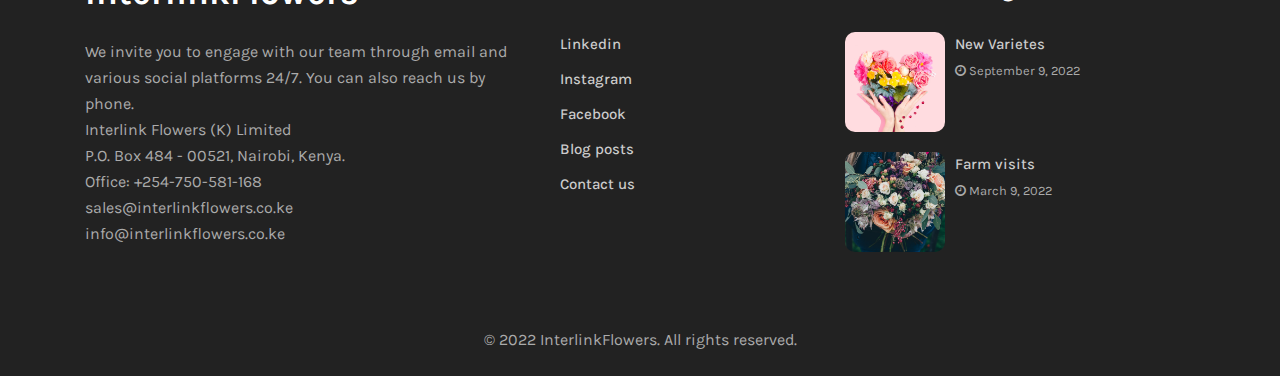
==== commit 8f4fdc65: "done" ====
--- a/about.html
+++ b/about.html
@@ -21,7 +21,7 @@
         <div class="container">
         <nav class="navbar navbar-expand-lg navbar-light">
             <h1><a class="navbar-brand" href="index.html"> <span class="#" aria-hidden="true"></span>
-         Interlink
+         <img src="assets/images/interlink logo.png" alt="">
             </a></h1>
             <button class="navbar-toggler bg-gradient collapsed" type="button" data-toggle="collapse"
                 data-target="#navbarNav" aria-controls="navbarNav" aria-expanded="false"
@@ -202,14 +202,16 @@
 					  <a href="#page">
 					  <img src="assets/images/davud.png" alt="product" class="img-responsive ">
 					  <div class="team-content">
-						<h3 class="name"><a href="#page">  David K Mungai +254-727-756417</a></h3>
+						<h3 class="name"><a href="#page"> 
+							
+						
+						<br>
+						<br> David K Mungai +254-727-756417</a></h3>
 						
 						<span class="post"><a href="#page">Managing Director david@interlinkflowers.co.ke</a</span>
 					  </a>
-						<br>
-						<br>
-						<br>
-						<br>
+						
+						
 						<br>
 					  <div class="social-teams">
 						<a href="#" class="facebook"><span class="fa fa-facebook"></span></a>
@@ -228,7 +230,7 @@
 					  <span class="post"><a href="#page"> Supply Chain Manager paul@interlinfflowers.co.ke
 							</a</span>
 					</a>
-					<br>
+					
 					<div class="social-teams">
 						<a href="#" class="facebook"><span class="fa fa-facebook"></span></a>
 						<a href="#" class="twitter"><span class="fa fa-twitter"></span></a>
@@ -242,7 +244,7 @@
 					  <a href="#page">
 					  <img src="assets/images/robert.png" alt="product" class="img-responsive ">
 					  <div class="team-content">
-						<h3 class="name"><a href="#page">
+						<h3 class="name"><a href="#page"> <br>
 							ROBERT G. KIMANI  +254-750-581-168</a></h3>
 						<span class="post"><a href="#page">
 							Finance & Administration
@@ -250,12 +252,12 @@
 							<br> co.ke  
 							
 
-						<br>	
+							
 							</a</span>
 					  </a>
 						<br>
 						<br>
-						<br>
+						
 						
 					  <div class="social-teams">
 						<a href="#" class="facebook"><span class="fa fa-facebook"></span></a>
@@ -270,12 +272,15 @@
 					  <a href="#page">
 					  <img src="assets/images/patrick.png" alt="product" class="img-responsive ">
 					  <div class="team-content">
-						<h3 class="name"><a href="#page">PATRICK K. MUNGAI
+						<h3 class="name"><a href="#page">
+							<br>
+							PATRICK K. MUNGAI
+
 							+254-750-581-168</a></h3>
 						<span class="post"><a href="#page">Quality & Logistics, qc@interlinkflowers.co.ke</a</span>
 					  </a>
 						<br>
-						<br>
+						
 						<br>
 						<br>
 					  <div class="social-teams">
@@ -302,7 +307,8 @@
 					  <img src="assets/images/Alfred.png" alt="product" class="img-responsive ">
 					  <div class="team-content">
 						<h3 class="name"><a href="#page">  ALFRED J. KILWAKE +254-750-581-168</a></h3>
-						<span class="post"><a href="#page"> Customs & Documentation, qc@interlinkflowers.co.ke</a</span>
+						<span class="post"><a href="#page"> Customs & Documentation, qc@interlinkflowers.co.ke <br>
+						</a</span>
 					  </a>
 						
 						
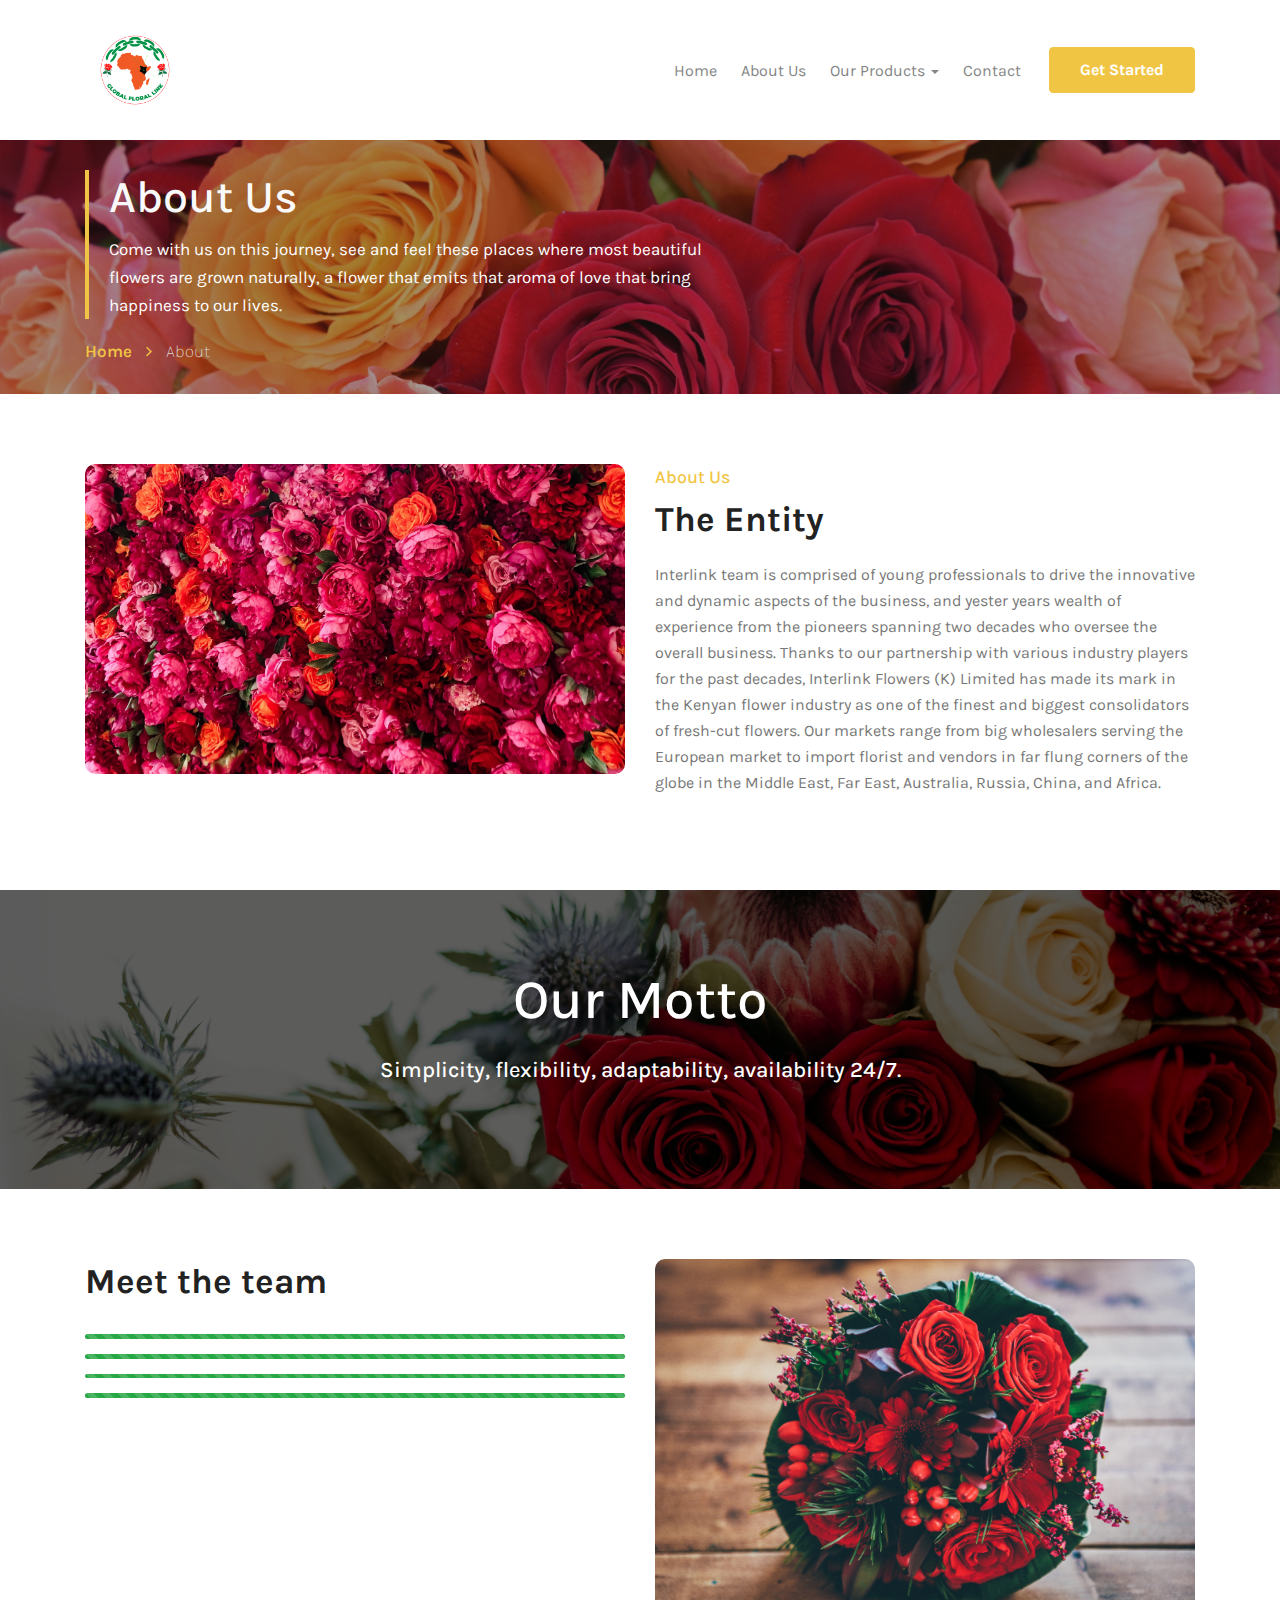
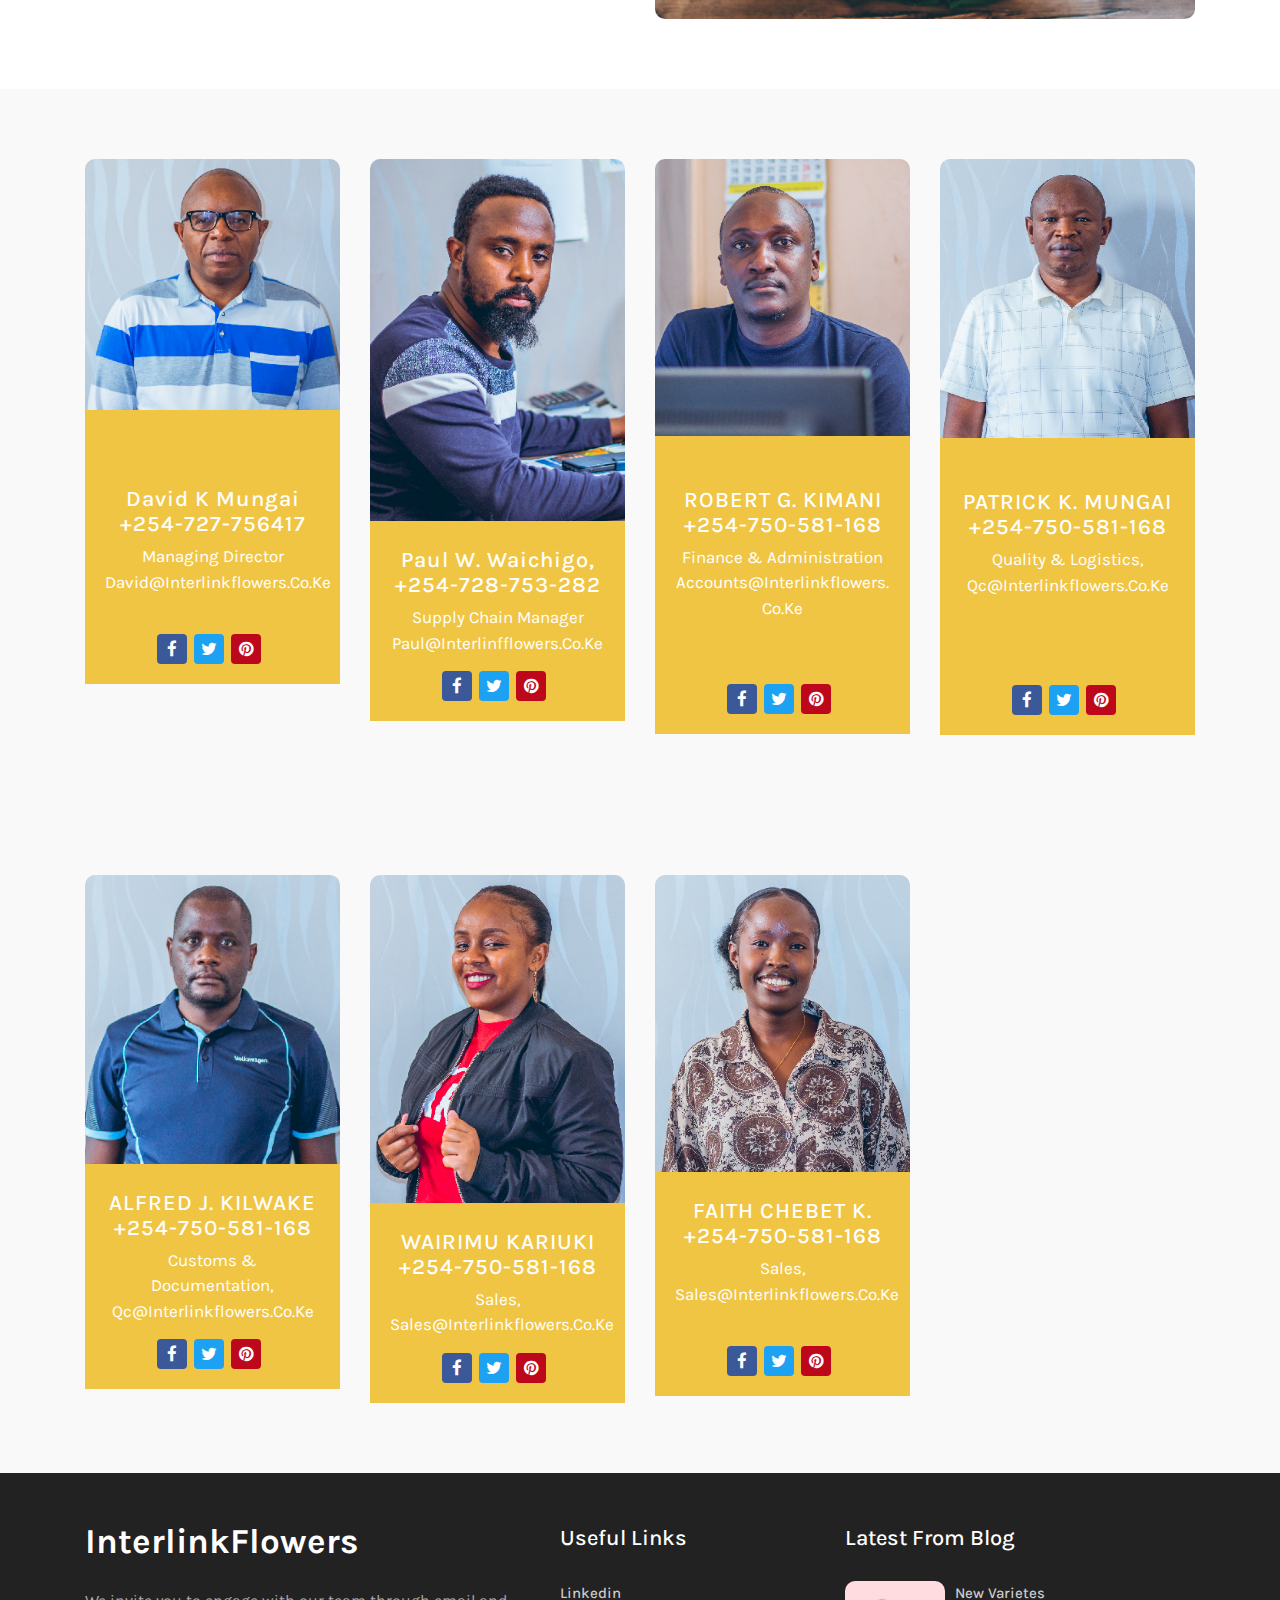
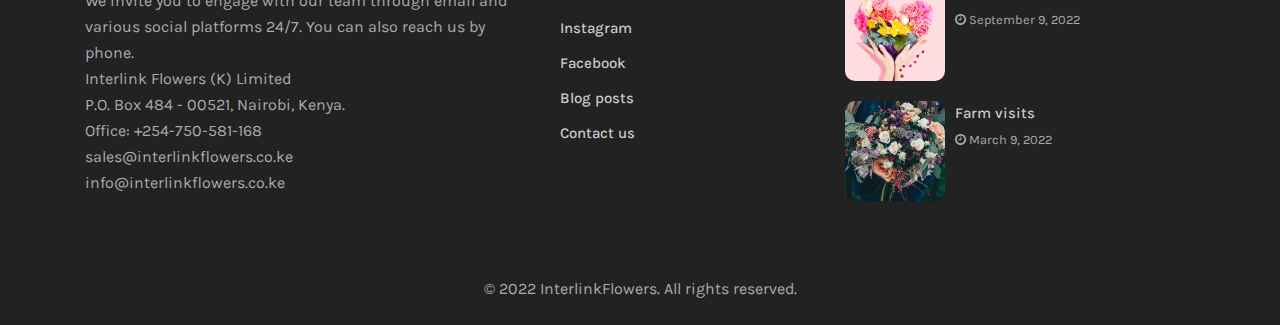
==== commit 96582206: "done" ====
--- a/about.html
+++ b/about.html
@@ -20,9 +20,7 @@
     <header class="absolute-top">
         <div class="container">
         <nav class="navbar navbar-expand-lg navbar-light">
-            <h1><a class="navbar-brand" href="index.html"> <span class="#" aria-hidden="true"></span>
-         <img src="assets/images/interlink logo.png" alt="">
-            </a></h1>
+					<img src="assets/images/interlink logo.png" alt="" height="100" width="100">
             <button class="navbar-toggler bg-gradient collapsed" type="button" data-toggle="collapse"
                 data-target="#navbarNav" aria-controls="navbarNav" aria-expanded="false"
                 aria-label="Toggle navigation">
